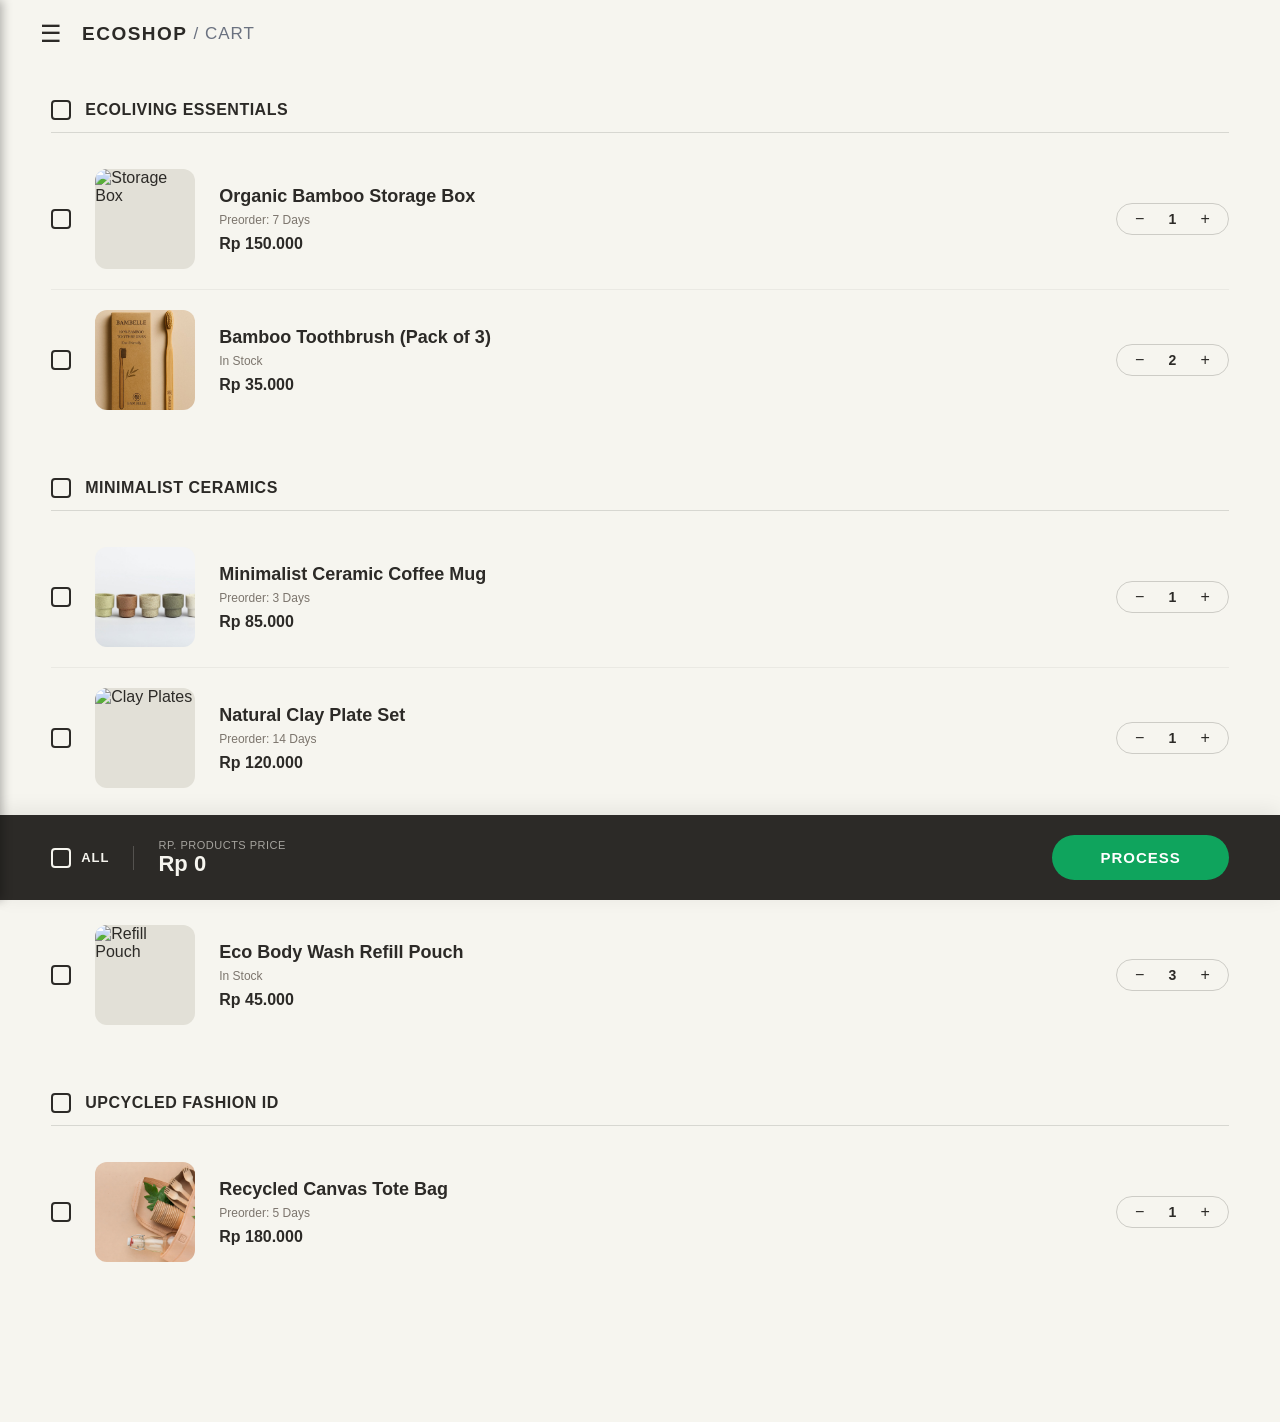
==== cart.html @ 2aa33ab2 "Gambar Cart" ====
<!DOCTYPE html>
<html lang="en">
<head>
    <meta charset="UTF-8">
    <meta name="viewport" content="width=device-width, initial-scale=1.0">
    <title>Shopping Cart - Ecoshop</title>
    
    <!-- Tambahan Font Awesome untuk Icon Sosmed -->
    <link rel="stylesheet" href="https://cdnjs.cloudflare.com/ajax/libs/font-awesome/6.4.0/css/all.min.css">
    
    <link rel="stylesheet" href="global.css">
    <link rel="stylesheet" href="footer.css">
    <link rel="stylesheet" href="cart.css">
</head>
<body>
    <script src="navbar-scroll.js" defer></script>

    <div class="overlay" id="sidebar-overlay"></div>

    <aside class="sidebar" id="sidebar">
        <div class="sidebar-header">
            <span class="hamburger-inside" id="close-sidebar"><i class="fa-solid fa-bars"></i></span>
            <h2>ECOSHOP</h2>
        </div>
        <div class="sidebar-content">
            <div class="sidebar-section">
                <h4 class="underlined-title">PAGE</h4>
                <ul>
                    <li><a href="index.html">HOME</a></li>
                    <li><a href="dashboard.html">PROFILE</a></li>
                    <li><a href="catalog.html">CATALOG</a></li>
                    <li><a href="dashboard.html">DASHBOARD</a></li>
                    <li><a href="cart.html" class="active-link">CART</a></li>
                    <li><a href="checkout.html">CHECKOUT</a></li>
                </ul>
            </div>
            <div class="sidebar-section">
                <h4 class="underlined-title">CONTACT US</h4>
                <ul class="menu-contact">
                    <li><a href="#"><i class="fa-brands fa-instagram"></i> @ECOSHOP.ID</a></li>
                    <li><a href="#"><i class="fa-brands fa-facebook-f"></i> ECOSHOP</a></li>
                    <li><a href="#"><i class="fa-brands fa-linkedin-in"></i> ECOSHOP</a></li>
                </ul>
            </div>
            <div class="sidebar-section">
                <h4 class="underlined-title">SUPPORT</h4>
                <ul class="menu-support">
                    <li><a href="#">CUSTOMER SUPPORT</a></li>
                    <li><a href="#">SHIPPING & RETURNS</a></li>
                    <li><a href="#">PRIVACY POLICY</a></li>
                </ul>
            </div>
            <div class="sidebar-section">
                <h4 class="underlined-title">COMMUNITY</h4>
                <div class="community-box">
                    <h5>ECO SHOPPER</h5>
                    <p>A community of nature enthusiast who loves eco-product</p>
                    <button class="join-btn">JOIN NOW &nbsp;&mdash;&nbsp; <span>It's Free</span></button>
                </div>
            </div>
        </div>
    </aside>

    <nav class="navbar custom-navbar">
        <div class="nav-left">
            <span class="hamburger" id="hamburger-btn">&#9776;</span>
            <div class="logo-text"><strong>ECOSHOP</strong> <span class="page-title">/ CART</span></div>
        </div>
    </nav>

    <main class="cart-main-container">

        <section class="cart-shop-group">
            <div class="shop-header">
                <input type="checkbox" class="custom-checkbox shop-checkbox">
                <label class="shop-name">EcoLiving Essentials</label>
            </div>
            <div class="shop-items-list">
                <div class="cart-item-row" data-price="150000">
                    <input type="checkbox" class="custom-checkbox item-checkbox">
                    <div class="product-image-wrapper">
                        <img src="https://images.unsplash.com/photo-1611080626919-7cf5a9dbab5b?auto=format&fit=crop&w=300&q=80" alt="Storage Box">
                    </div>
                    <div class="product-info-details">
                        <h3 class="product-title">Organic Bamboo Storage Box</h3>
                        <p class="preorder-badge">Preorder: 7 Days</p>
                        <p class="product-price">Rp 150.000</p>
                    </div>
                    <div class="quantity-controller">
                        <button class="qty-btn minus">&minus;</button>
                        <span class="qty-value">1</span>
                        <button class="qty-btn plus">&plus;</button>
                    </div>
                </div>
                <div class="cart-item-row" data-price="35000">
                    <input type="checkbox" class="custom-checkbox item-checkbox">
                    <div class="product-image-wrapper">
                        <img src="assets\AssetFolderHCI-Lec\image 3.jpg" alt="Bamboo Toothbrush">
                    </div>
                    <div class="product-info-details">
                        <h3 class="product-title">Bamboo Toothbrush (Pack of 3)</h3>
                        <p class="preorder-badge">In Stock</p>
                        <p class="product-price">Rp 35.000</p>
                    </div>
                    <div class="quantity-controller">
                        <button class="qty-btn minus">&minus;</button>
                        <span class="qty-value">2</span>
                        <button class="qty-btn plus">&plus;</button>
                    </div>
                </div>
            </div>
        </section>

        <section class="cart-shop-group">
            <div class="shop-header">
                <input type="checkbox" class="custom-checkbox shop-checkbox">
                <label class="shop-name">Minimalist Ceramics</label>
            </div>
            <div class="shop-items-list">
                <div class="cart-item-row" data-price="85000">
                    <input type="checkbox" class="custom-checkbox item-checkbox">
                    <div class="product-image-wrapper">
                        <img src="assets\AssetFolderHCI-Lec\Catalog1.jpeg" alt="Ceramic Mug">
                    </div>
                    <div class="product-info-details">
                        <h3 class="product-title">Minimalist Ceramic Coffee Mug</h3>
                        <p class="preorder-badge">Preorder: 3 Days</p>
                        <p class="product-price">Rp 85.000</p>
                    </div>
                    <div class="quantity-controller">
                        <button class="qty-btn minus">&minus;</button>
                        <span class="qty-value">1</span>
                        <button class="qty-btn plus">&plus;</button>
                    </div>
                </div>
                <div class="cart-item-row" data-price="120000">
                    <input type="checkbox" class="custom-checkbox item-checkbox">
                    <div class="product-image-wrapper">
                        <img src="https://images.unsplash.com/photo-1610701596007-11502861dcfa?auto=format&fit=crop&w=300&q=80" alt="Clay Plates">
                    </div>
                    <div class="product-info-details">
                        <h3 class="product-title">Natural Clay Plate Set</h3>
                        <p class="preorder-badge">Preorder: 14 Days</p>
                        <p class="product-price">Rp 120.000</p>
                    </div>
                    <div class="quantity-controller">
                        <button class="qty-btn minus">&minus;</button>
                        <span class="qty-value">1</span>
                        <button class="qty-btn plus">&plus;</button>
                    </div>
                </div>
            </div>
        </section>

        <section class="cart-shop-group">
            <div class="shop-header">
                <input type="checkbox" class="custom-checkbox shop-checkbox">
                <label class="shop-name">Green Beauty Pouch</label>
            </div>
            <div class="shop-items-list">
                <div class="cart-item-row" data-price="45000">
                    <input type="checkbox" class="custom-checkbox item-checkbox">
                    <div class="product-image-wrapper">
                        <img src="https://images.unsplash.com/photo-1602143407151-7111542de6e8?auto=format&fit=crop&w=300&q=80" alt="Refill Pouch">
                    </div>
                    <div class="product-info-details">
                        <h3 class="product-title">Eco Body Wash Refill Pouch</h3>
                        <p class="preorder-badge">In Stock</p>
                        <p class="product-price">Rp 45.000</p>
                    </div>
                    <div class="quantity-controller">
                        <button class="qty-btn minus">&minus;</button>
                        <span class="qty-value">3</span>
                        <button class="qty-btn plus">&plus;</button>
                    </div>
                </div>
            </div>
        </section>
        
        <section class="cart-shop-group">
            <div class="shop-header">
                <input type="checkbox" class="custom-checkbox shop-checkbox">
                <label class="shop-name">Upcycled Fashion ID</label>
            </div>
            <div class="shop-items-list">
                <div class="cart-item-row" data-price="180000">
                    <input type="checkbox" class="custom-checkbox item-checkbox">
                    <div class="product-image-wrapper">
                        <img src="assets\AssetFolderHCI-Lec\Sustainable Catering_ How to Reduce Waste and…_imgupscaler.ai_Beta_2K.jpg" alt="Tote Bag">
                    </div>
                    <div class="product-info-details">
                        <h3 class="product-title">Recycled Canvas Tote Bag</h3>
                        <p class="preorder-badge">Preorder: 5 Days</p>
                        <p class="product-price">Rp 180.000</p>
                    </div>
                    <div class="quantity-controller">
                        <button class="qty-btn minus">&minus;</button>
                        <span class="qty-value">1</span>
                        <button class="qty-btn plus">&plus;</button>
                    </div>
                </div>
            </div>
        </section>
    </main>

    <div class="checkout-sticky-bar">
        <div class="checkout-bar-content">
            <div class="select-all-wrapper">
                <input type="checkbox" id="select-all" class="custom-checkbox">
                <label for="select-all" style="cursor:pointer; user-select: none;">ALL</label>
            </div>
            <div class="price-summary-divider"></div>
            <div class="total-price-wrapper">
                <span class="total-label">RP. PRODUCTS PRICE</span>
                <span class="total-amount">Rp 0</span>
            </div>
            <button class="process-checkout-btn"><a href="checkout.html">PROCESS</a></button>
        </div>
    </div>

    <script>
        document.addEventListener("DOMContentLoaded", () => {
            const hamburgerBtn = document.getElementById("hamburger-btn");
            const sidebar = document.getElementById("sidebar");
            const closeSidebarBtn = document.getElementById("close-sidebar");
            const sidebarOverlay = document.getElementById("sidebar-overlay");

            function openSidebar() {
                sidebar.classList.add("active");
                sidebarOverlay.classList.add("active");
                document.body.style.overflow = "hidden";
            }

            function closeSidebar() {
                sidebar.classList.remove("active");
                sidebarOverlay.classList.remove("active");
                document.body.style.overflow = "auto";
            }

            hamburgerBtn.addEventListener("click", openSidebar);
            closeSidebarBtn.addEventListener("click", closeSidebar);
            sidebarOverlay.addEventListener("click", closeSidebar);
        });
    </script>
</body>
</html>
---- global.css ----
* {
    margin: 0;
    padding: 0;
    box-sizing: border-box;
}

body {
    font-family: 'Helvetica Neue', Arial, sans-serif;
    background-color: #f6f5ef; /* Light beige background */
    color: #2c2a27; /* Dark charcoal text */
    overflow-x: hidden;
}

a {
    text-decoration: none;
    color: inherit;
}

.navbar {
  display: flex;
  justify-content: space-between;
  align-items: center; 
  padding: 20px 40px; 
  box-sizing: border-box;
  position: fixed;
  top: 0;
  left: 0;
  width: 100%;
  z-index: 999;
  background-color: transparent; 
  backdrop-filter: none; 
  -webkit-backdrop-filter: none; 
  transition: background-color 0.3s ease, backdrop-filter 0.3s ease, box-shadow 0.3s ease;
}

.navbar.scrolled {
  background-color: rgba(255, 255, 255, 0.85); 
  backdrop-filter: blur(20px); 
  -webkit-backdrop-filter: blur(20px);
  box-shadow: 0 4px 10px rgba(0, 0, 0, 0.05); 
}

.nav-left {
    display: flex;
    align-items: center;
    gap: 15px;
}

.hamburger {
    font-size: 24px;
    cursor: pointer;
}

.logo {
    font-size: 18px;
    font-weight: 800;
    letter-spacing: 1px;
    font-size: 19px;
}

.logo span {
    font-weight: 400;
    color: #555;
    font-size: 15px;
}

.nav-right {
    display: flex;
    gap: 20px;
    font-size: 20px;
}

.nav-right .icon {
    cursor: pointer;
}

.footer {
    position: relative;
    background-color: #0c140d; /* Very dark green/black */
    color: #fff;
    padding: 60px 5% 20px;
    overflow: hidden;
}

.footer-bg-overlay {
    position: absolute;
    top: 0; left: 0; width: 100%; height: 100%;
    background-image: url('https://images.unsplash.com/photo-1518531933037-91b2f5f229cc?ixlib=rb-4.0.3&auto=format&fit=crop&w=1920&q=80');
    background-size: cover;
    background-position: center;
    opacity: 0.15;
    z-index: 1;
}

.footer-content {
    position: relative;
    z-index: 2;
    display: grid;
    grid-template-columns: 2fr 1fr 1fr 1.5fr;
    gap: 40px;
    margin-bottom: 60px;
    border-bottom: 1px solid rgba(255,255,255,0.2);
    padding-bottom: 40px;
}

.brand-col h3 {
    font-size: 20px;
    letter-spacing: 2px;
    margin-bottom: 20px;
    display: flex;
    align-items: center;
    gap: 10px;
}

.eco-icon {
    background: #fff;
    color: #0c140d;
    width: 40px; height: 40px;
    border-radius: 50%;
    display: inline-flex;
    justify-content: center;
    align-items: center;
    font-size: 20px;
}

.brand-col h4 {
    font-size: 24px;
    margin-bottom: 10px;
}

.brand-col p {
    font-size: 13px;
    line-height: 1.5;
    color: #aaa;
    margin-bottom: 20px;
}

.footer-social-small span {
    font-size: 18px;
    margin-right: 15px;
    cursor: pointer;
}

.links-col h5, .newsletter-col h5 {
    font-size: 12px;
    color: #888;
    margin-bottom: 20px;
    letter-spacing: 1px;
}

.links-col ul {
    list-style: none;
}

.links-col ul li {
    margin-bottom: 15px;
}

.links-col ul li a {
    font-size: 13px;
    color: #ddd;
    transition: color 0.3s;
}

.links-col ul li a:hover {
    color: #fff;
    text-decoration: underline;
}

.newsletter-col p {
    font-size: 13px;
    color: #aaa;
    margin-bottom: 15px;
}

.newsletter-form {
    display: flex;
    background-color: #fff;
    border-radius: 30px;
    padding: 5px;
}

.newsletter-form input {
    border: none;
    outline: none;
    padding: 10px 15px;
    border-radius: 30px;
    flex-grow: 1;
}

.newsletter-form button {
    background-color: #0c140d;
    color: #fff;
    border: none;
    padding: 10px 20px;
    border-radius: 30px;
    cursor: pointer;
    font-weight: bold;
}

.footer-bottom {
    position: relative;
    z-index: 2;
    display: flex;
    flex-direction: column;
    align-items: center;
    gap: 15px;
}

.social-icons {
    display: flex;
    gap: 20px;
    font-size: 24px;
}

.footer-bottom p {
    font-size: 12px;
    color: #777;
}

.sidebar-overlay { 
    position: fixed;
    top: 0;
    left: 0;
    width: 100%;
    height: 100%;
    background: rgba(0, 0, 0, 0.5);
    opacity: 0;
    visibility: hidden;
    transition: all 0.3s ease-in-out;
    z-index: 1000; 
}

.sidebar-overlay.active {
    opacity: 1;
    visibility: visible;
}

.sidebar {
    position: fixed;
    top: 0;
    left: 0;
    transform: translateX(-100%);
    width: 320px;
    height: 100vh;
    background-color: #38342e; 
    color: #fff;
    z-index: 1001;
    overflow-y: auto;
    transition: transform 0.3s ease-in-out;
    padding: 40px 0;
    box-shadow: 2px 0 10px rgba(0,0,0,0.3);
    scrollbar-width: thin;
    scrollbar-color: rgba(255, 255, 255, 0.2) transparent;
}

.sidebar.active {
    transform: translateX(0);
}

/* --- SIDEBAR HEADER --- */
.sidebar-header {
    display: flex;
    align-items: center;
    gap: 20px;
    padding: 0 40px;
    margin-bottom: 50px;
}

.sidebar-header .hamburger-inside {
    font-size: 20px;
    cursor: pointer;
    color: #fff;
    margin-top: 2px;
}

.sidebar-header h2 {
    font-size: 22px;
    letter-spacing: 2px;
    font-weight: 800;
    color: #fff;
}

/* --- SIDEBAR CONTENT & MENUS --- */
.sidebar-content {
    padding: 0 40px;
}

.sidebar-section {
    margin-bottom: 40px;
}

/* Garis Bawah (Underline) untuk Judul Kategori */
.underlined-title {
    color: #b5b5b5;
    font-size: 11px;
    font-weight: 600;
    letter-spacing: 1px;
    margin-bottom: 20px;
    text-decoration: underline;
    text-underline-offset: 6px;
    text-decoration-thickness: 1px;
    text-decoration-color: #7d7a75;
}

.sidebar-section ul {
    list-style: none;
    padding: 0;
}

.sidebar-section ul li {
    margin-bottom: 16px;
}

.sidebar-section ul li a {
    color: #ffffff;
    font-size: 14px;
    font-weight: 700;
    letter-spacing: 1px;
    transition: color 0.2s;
    text-transform: uppercase;
}

.sidebar-section ul li a:hover,
.sidebar-section ul li a.active-link {
    color: #b5b5b5;
}

/* Khusus Menu Contact Us */
.menu-contact li a {
    display: flex;
    align-items: center;
    gap: 16px;
}

.menu-contact li a i {
    font-size: 18px;
    width: 20px;
    text-align: center;
}

/* Khusus Menu Support (Teks Kecil) */
.menu-support li {
    margin-bottom: 12px;
}

.menu-support li a {
    font-size: 10px;
    font-weight: 700;
    letter-spacing: 0.5px;
}

/* Khusus Section Community */
.community-box h5 {
    color: #ffffff;
    font-size: 13px;
    font-weight: 700;
    margin-bottom: 4px;
    letter-spacing: 0.5px;
}

.community-box p {
    color: #b5b5b5;
    font-size: 10px;
    line-height: 1.5;
    margin-bottom: 16px;
}

/* Tombol JOIN NOW */
.join-btn {
    background-color: #ffffff;
    color: #38342e;
    border: none;
    padding: 8px 16px;
    border-radius: 20px;
    font-size: 10px;
    font-weight: 800;
    cursor: pointer;
    display: flex;
    align-items: center;
    transition: background-color 0.2s;
}

.join-btn span {
    font-weight: 500;
}

.join-btn:hover {
    background-color: #e2e0d7;
}

@media (max-width: 900px) {
    .footer-content {
        grid-template-columns: 1fr;
        text-align: center;
    }
    .brand-col h3 {
        justify-content: center;
    }
}
---- footer.css ----
@import url("https://fonts.googleapis.com/css2?family=Koulen&family=Work+Sans:wght@400;500;600;700&display=swap");

:root {
  --footer-bg:      #031204;
  --footer-text:    #fefeed;
  --footer-muted:   rgba(254, 254, 237, 0.55);
  --footer-divider: rgba(254, 254, 237, 0.12);
  --font-brand:     "Koulen", serif;
  --font-footer:    "Work Sans", sans-serif;
}

.main-footer {
  position: relative;
  background-color: var(--footer-bg);
  background-image: url('assets/AssetFolderHCI-Lec/Обои_imgupscaler.ai_Enhancer_2K.png');
  color: var(--footer-text);
  font-family: var(--font-footer);
  padding: 80px 60px 48px;
  margin-top: 0;
  display: flex;
  flex-direction: column;
  align-items: center;
  overflow: hidden;
  background-size: cover; 
  background-position: center;
}

.main-footer::after {
  content: "";
  position: absolute;
  inset: 0;
  background: linear-gradient(
    180deg,
    rgba(3, 18, 4, 0.75) 50%,
    rgba(3, 18, 4, 0.95) 100%
  );
  z-index: 1;
}

.main-footer > * {
  position: relative;
  z-index: 2;
}

.footer-top-header {
  text-align: center;
  margin-bottom: 80px;
}

.footer-badge {
  width: 64px;
  height: 64px;
  background-color: #ffffff;
  border-radius: 50%;
  display: flex;
  align-items: center;
  justify-content: center;
  margin: 0 auto 20px;
  box-shadow: 0 4px 20px rgba(0, 0, 0, 0.3);
}

.footer-badge svg {
  width: 34px;
  height: 34px;
}

.footer-tagline {
  font-family: var(--font-brand);
  font-size: 30px;
  letter-spacing: 5px;
  color: var(--footer-text);
  margin: 0;
}

.footer-columns {
  display: flex;
  width: 100%;
  max-width: 1140px;
  justify-content: space-between;
  flex-wrap: wrap;
  gap: 48px;
  margin-bottom: 64px;
}

.footer-brand {
  flex: 0 0 260px;
}

.footer-brand-name {
  font-family: var(--font-brand);
  font-size: 38px;
  letter-spacing: 5px;
  margin-bottom: 16px;
  color: var(--footer-text);
}

.footer-brand p {
  font-size: 13px;
  line-height: 1.7;
  color: var(--footer-muted);
  margin-bottom: 24px;
  max-width: 260px;
}

.brand-socials {
  display: flex;
  gap: 16px;
  align-items: center;
}

.brand-socials a {
  display: flex;
  align-items: center;
  justify-content: center;
  opacity: 0.65;
  transition: opacity 0.2s;
  text-decoration: none;
}

.brand-socials a:hover {
  opacity: 1;
}

.brand-socials svg {
  width: 20px;
  height: 20px;
  fill: var(--footer-text);
}

.main-footer .nav-column {
  flex: 1;
  min-width: 160px;
}

.main-footer .nav-column h3 {
  font-size: 11px;
  font-weight: 700;
  letter-spacing: 1.8px;
  text-transform: uppercase;
  color: var(--footer-muted);
  margin-bottom: 22px;
}

.main-footer .nav-column ul {
  list-style: none;
  padding: 0;
  margin: 0;
  display: flex;
  flex-direction: column;
  gap: 13px;
}

.main-footer .nav-column a {
  font-size: 14px;
  color: var(--footer-text);
  text-decoration: underline;
  text-underline-offset: 3px;
  opacity: 0.85;
  transition: opacity 0.2s;
}

.main-footer .nav-column a:hover {
  opacity: 1;
}

.footer-newsletter {
  flex: 0 0 300px;
}

.footer-newsletter h3 {
  font-size: 11px;
  font-weight: 700;
  letter-spacing: 1.8px;
  text-transform: uppercase;
  color: var(--footer-muted);
  margin-bottom: 22px;
}

.footer-newsletter p {
  font-size: 13px;
  color: var(--footer-muted);
  margin-bottom: 18px;
  line-height: 1.55;
}

/* Scoped to avoid conflict with global.css .newsletter-form */
.main-footer .newsletter-form {
  display: flex;
  background-color: #ffffff;
  border-radius: 999px;
  padding: 4px 4px 4px 20px;
  width: 100%;
  max-width: 340px;
  gap: 6px;
}

.main-footer .newsletter-form input {
  flex: 1;
  background: none;
  border: none;
  color: #1a1512;
  font-size: 13px;
  font-weight: 600;
  font-family: var(--font-footer);
  outline: none;
  min-width: 0;
}

.main-footer .newsletter-form input::placeholder {
  color: rgba(26, 21, 18, 0.4);
}

.main-footer .newsletter-form button {
  background-color: #1a1512;
  color: #ffffff;
  border: none;
  border-radius: 999px;
  padding: 0 22px;
  font-size: 12px;
  font-weight: 700;
  font-family: var(--font-footer);
  letter-spacing: 0.5px;
  cursor: pointer;
  height: 38px;
  white-space: nowrap;
  transition: background-color 0.2s;
}

.main-footer .newsletter-form button:hover {
  background-color: #2c221a;
}

.footer-divider {
  width: 100%;
  max-width: 1140px;
  border: none;
  height: 1px;
  background-color: var(--footer-divider);
  margin: 0 0 40px;
}

.footer-bottom-bar {
  display: flex;
  width: 100%;
  max-width: 1140px;
  justify-content: space-between;
  align-items: center;
  flex-wrap: wrap;
  gap: 16px;
}

.bottom-socials {
  display: flex;
  gap: 22px;
  align-items: center;
}

.bottom-socials a {
  opacity: 0.55;
  display: flex;
  align-items: center;
  transition: opacity 0.2s;
  text-decoration: none;
}

.bottom-socials a:hover {
  opacity: 1;
}

.bottom-socials svg {
  width: 22px;
  height: 22px;
  fill: var(--footer-text);
}

.copyright-text {
  font-size: 12px;
  color: var(--footer-muted);
  letter-spacing: 0.2px;
}

/* ── Responsive ─────────────────────────────────────────── */
@media (max-width: 1024px) {
  .footer-columns {
    gap: 36px;
  }

  .footer-bottom-bar {
    flex-direction: column-reverse;
    text-align: center;
  }

  .footer-newsletter,
  .footer-brand {
    flex: 1 1 100%;
  }
}

@media (max-width: 640px) {
  .main-footer {
    padding: 56px 24px 32px;
  }

  .footer-tagline {
    font-size: 22px;
    letter-spacing: 3px;
  }
}
---- cart.css ----
.nav-left {
    display: flex;
    align-items: center;
    gap: 20px; 
}

.logo-text {
    display: flex;
    align-items: center;
    gap: 6px; 
    font-family: 'Helvetica Neue', Helvetica, Arial, sans-serif; 
}

.logo-text strong {
    font-size: 19px;   
    font-weight: 800;     
    color: #2c2a27;       
    letter-spacing: 1.5px; 
}

.logo-text .page-title {
    font-size: 17px;      
    font-weight: 400;     
    color: #6b7280;      
    letter-spacing: 1px;
}

.cart-main-container {
    max-width: 1200px; 
    width: 92%; 
    margin: 100px auto 140px; 
    padding: 0; 
}

.cart-page-title {
    font-size: 28px;
    font-weight: 700;
    letter-spacing: -0.5px;
    margin-bottom: 40px;
    color: #2c2a27;
}

.cart-shop-group {
    margin-bottom: 48px;
}

.shop-header {
    display: flex;
    align-items: center;
    gap: 14px;
    padding-bottom: 12px;
    border-bottom: 1px solid rgba(44, 42, 39, 0.15); 
    margin-bottom: 16px;
}

.shop-name {
    font-size: 16px;
    font-weight: 700;
    letter-spacing: 0.5px;
    text-transform: uppercase;
    color: #2c2a27;
    cursor: pointer;
}

.shop-items-list {
    display: flex;
    flex-direction: column;
}

.cart-item-row {
    display: flex;
    align-items: center;
    padding: 20px 0;
    border-bottom: 1px solid rgba(44, 42, 39, 0.06); 
    gap: 20px;
    transition: background-color 0.2s ease;
}

.cart-item-row:last-child {
    border-bottom: none; 
}

.custom-checkbox {
    appearance: none;
    -webkit-appearance: none;
    width: 20px;
    height: 20px;
    border: 2px solid #2c2a27;
    border-radius: 4px;
    outline: none;
    cursor: pointer;
    display: grid;
    place-content: center;
    transition: all 0.2s ease;
}

.custom-checkbox::before {
    content: "";
    width: 10px;
    height: 10px;
    transform: scale(0);
    transition: 120ms transform ease-in-out;
    background-color: #f6f5ef;
    clip-path: polygon(14% 44%, 0 65%, 50% 100%, 100% 16%, 80% 0%, 43% 62%);
}

.custom-checkbox:checked {
    background-color: #2c2a27;
}

.custom-checkbox:checked::before {
    transform: scale(1);
}

.product-image-wrapper {
    width: 90px;
    height: 90px;
    border-radius: 12px; 
    overflow: hidden;
    background-color: #e2e0d7;
    flex-shrink: 0;
}

.product-image-wrapper img {
    width: 100%;
    height: 100%;
    object-fit: cover;
}

.product-info-details {
    flex-grow: 1;
    display: flex;
    flex-direction: column;
    gap: 4px;
}

.product-title {
    font-size: 16px;
    font-weight: 600;
    color: #2c2a27;
    line-height: 1.3;
}

.preorder-badge {
    font-size: 12px;
    color: #7c756d;
}

.product-price {
    font-size: 15px;
    font-weight: 700;
    margin-top: 4px;
    color: #2c2a27;
}

.quantity-controller {
    display: flex;
    align-items: center;
    border: 1px solid rgba(44, 42, 39, 0.2);
    border-radius: 20px;
    padding: 4px 12px;
    gap: 14px;
    background-color: transparent;
}

.qty-btn {
    background: none;
    border: none;
    font-size: 16px;
    cursor: pointer;
    color: #2c2a27;
    padding: 2px 6px;
    display: flex;
    align-items: center;
    justify-content: center;
}

.qty-value {
    font-size: 14px;
    font-weight: 600;
    min-width: 16px;
    text-align: center;
}

.checkout-sticky-bar {
    position: fixed;
    bottom: 0;
    left: 0;
    width: 100%;
    background-color: #2c2a27; 
    color: #f6f5ef;
    z-index: 90;
    box-shadow: 0 -4px 20px rgba(0,0,0,0.08);
}

.checkout-bar-content {
    max-width: 1200px; 
    width: 92%;
    margin: 0 auto;
    padding: 16px 0;
    display: flex;
    align-items: center;
}

.select-all-wrapper {
    display: flex;
    align-items: center;
    gap: 10px;
    font-size: 13px;
    font-weight: 700;
    letter-spacing: 1px;
}

.checkout-sticky-bar .custom-checkbox {
    border-color: #f6f5ef;
}
.checkout-sticky-bar .custom-checkbox:checked {
    background-color: #f6f5ef;
}
.checkout-sticky-bar .custom-checkbox:checked::before {
    background-color: #2c2a27;
}

.price-summary-divider {
    width: 1px;
    height: 24px;
    background-color: rgba(246, 245, 239, 0.2);
    margin: 0 24px;
}

.total-price-wrapper {
    display: flex;
    flex-direction: column;
    flex-grow: 1;
}

.total-label {
    font-size: 11px;
    color: rgba(246, 245, 239, 0.6);
    text-transform: uppercase;
    letter-spacing: 0.5px;
}

.total-amount {
    font-size: 18px;
    font-weight: 700;
}

.process-checkout-btn {
    background-color: #0fa45d; 
    color: #ffffff;
    border: none;
    padding: 12px 36px;
    font-size: 14px;
    font-weight: 700;
    letter-spacing: 1px;
    border-radius: 25px;
    cursor: pointer;
    transition: transform 0.2s ease, background-color 0.2s ease;
}

.process-checkout-btn:hover {
    background-color: #0d8f51;
    transform: translateY(-1px);
}

@media (min-width: 540px) {
    .cart-item-row {
        gap: 24px; 
    }
    
    .product-image-wrapper {
        width: 100px;
        height: 100px;
    }

    .product-title {
        font-size: 18px; 
    }

    .product-price {
        font-size: 16px;
    }

    .checkout-bar-content {
        padding: 20px 0; 
    }

    .total-amount {
        font-size: 22px; 
    }

    .process-checkout-btn {
        padding: 14px 48px;
        font-size: 15px;
    }
}

@media (max-width: 539px) {
    .cart-item-row {
        flex-wrap: wrap; 
        gap: 14px;
    }
    
    .quantity-controller {
        margin-left: auto; 
    }
    
    .checkout-bar-content {
        padding: 12px 0;
    }
    
    .price-summary-divider {
        margin: 0 12px;
    }
    
    .total-amount {
        font-size: 15px;
    }
    
    .process-checkout-btn {
        padding: 10px 20px;
        font-size: 12px;
    }
}
/* ==========================================================================
   NAVBAR COLORS — cart page starts over light background
   ========================================================================== */

/* Default: dark text/icons (always readable on light bg) */
.navbar .hamburger {
    color: #2c2a27;
    transition: color 0.35s ease;
}
.navbar .logo-text strong {
    transition: color 0.35s ease;
}
.navbar .nav-right .icon {
    color: #2c2a27;
    transition: color 0.35s ease;
}

/* Scrolled: same dark text, white background added by global.css */
.navbar.scrolled .hamburger {
    color: #2c2a27;
}
.navbar.scrolled .nav-right .icon {
    color: #2c2a27;
}
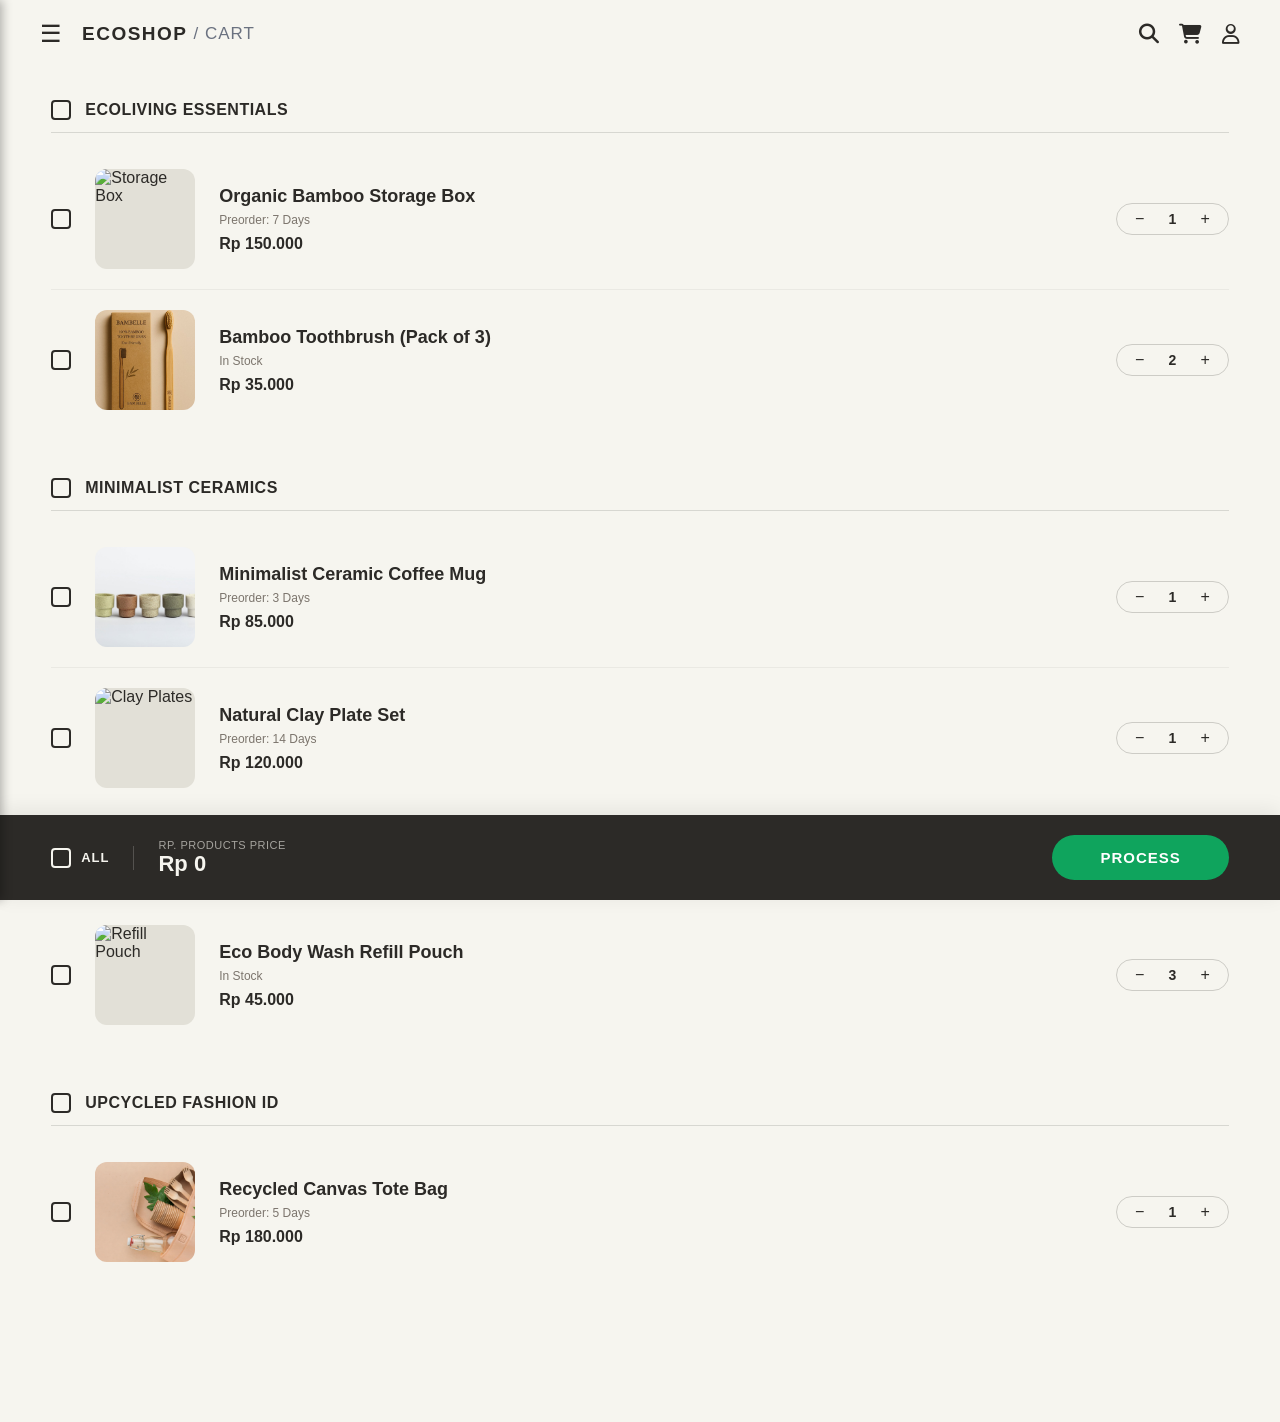
==== commit 75edc3bb: "Merge branch 'main' of https://github.com/Ufaii01/eco_shop" ====
--- a/cart.html
+++ b/cart.html
@@ -4,8 +4,6 @@
     <meta charset="UTF-8">
     <meta name="viewport" content="width=device-width, initial-scale=1.0">
     <title>Shopping Cart - Ecoshop</title>
-    
-    <!-- Tambahan Font Awesome untuk Icon Sosmed -->
     <link rel="stylesheet" href="https://cdnjs.cloudflare.com/ajax/libs/font-awesome/6.4.0/css/all.min.css">
     
     <link rel="stylesheet" href="global.css">
@@ -27,8 +25,7 @@
                 <h4 class="underlined-title">PAGE</h4>
                 <ul>
                     <li><a href="index.html">HOME</a></li>
-                    <li><a href="dashboard.html">PROFILE</a></li>
-                    <li><a href="catalog.html">CATALOG</a></li>
+                    <li><a href="catalog.html" >CATALOG</a></li>
                     <li><a href="dashboard.html">DASHBOARD</a></li>
                     <li><a href="cart.html" class="active-link">CART</a></li>
                     <li><a href="checkout.html">CHECKOUT</a></li>
@@ -66,10 +63,14 @@
             <span class="hamburger" id="hamburger-btn">&#9776;</span>
             <div class="logo-text"><strong>ECOSHOP</strong> <span class="page-title">/ CART</span></div>
         </div>
+        <div class="nav-right">
+            <a href="#"><i class="fa-solid fa-magnifying-glass"></i></a>
+            <a href="cart.html"><i class="fa-solid fa-cart-shopping"></i></a>
+            <a href="dashboard.h"><i class="fa-regular fa-user"></i></a>
+        </div>
     </nav>
 
     <main class="cart-main-container">
-
         <section class="cart-shop-group">
             <div class="shop-header">
                 <input type="checkbox" class="custom-checkbox shop-checkbox">
@@ -220,6 +221,7 @@
 
     <script>
         document.addEventListener("DOMContentLoaded", () => {
+            // --- LOGIKA SIDEBAR ---
             const hamburgerBtn = document.getElementById("hamburger-btn");
             const sidebar = document.getElementById("sidebar");
             const closeSidebarBtn = document.getElementById("close-sidebar");
@@ -240,6 +242,17 @@
             hamburgerBtn.addEventListener("click", openSidebar);
             closeSidebarBtn.addEventListener("click", closeSidebar);
             sidebarOverlay.addEventListener("click", closeSidebar);
+
+            // --- LOGIKA NAVBAR SCROLL ---
+            const navbar = document.querySelector('.navbar');
+            
+            window.addEventListener('scroll', () => {
+                if (window.scrollY > 50) {
+                    navbar.classList.add('scrolled');
+                } else {
+                    navbar.classList.remove('scrolled');
+                }
+            });
         });
     </script>
 </body>
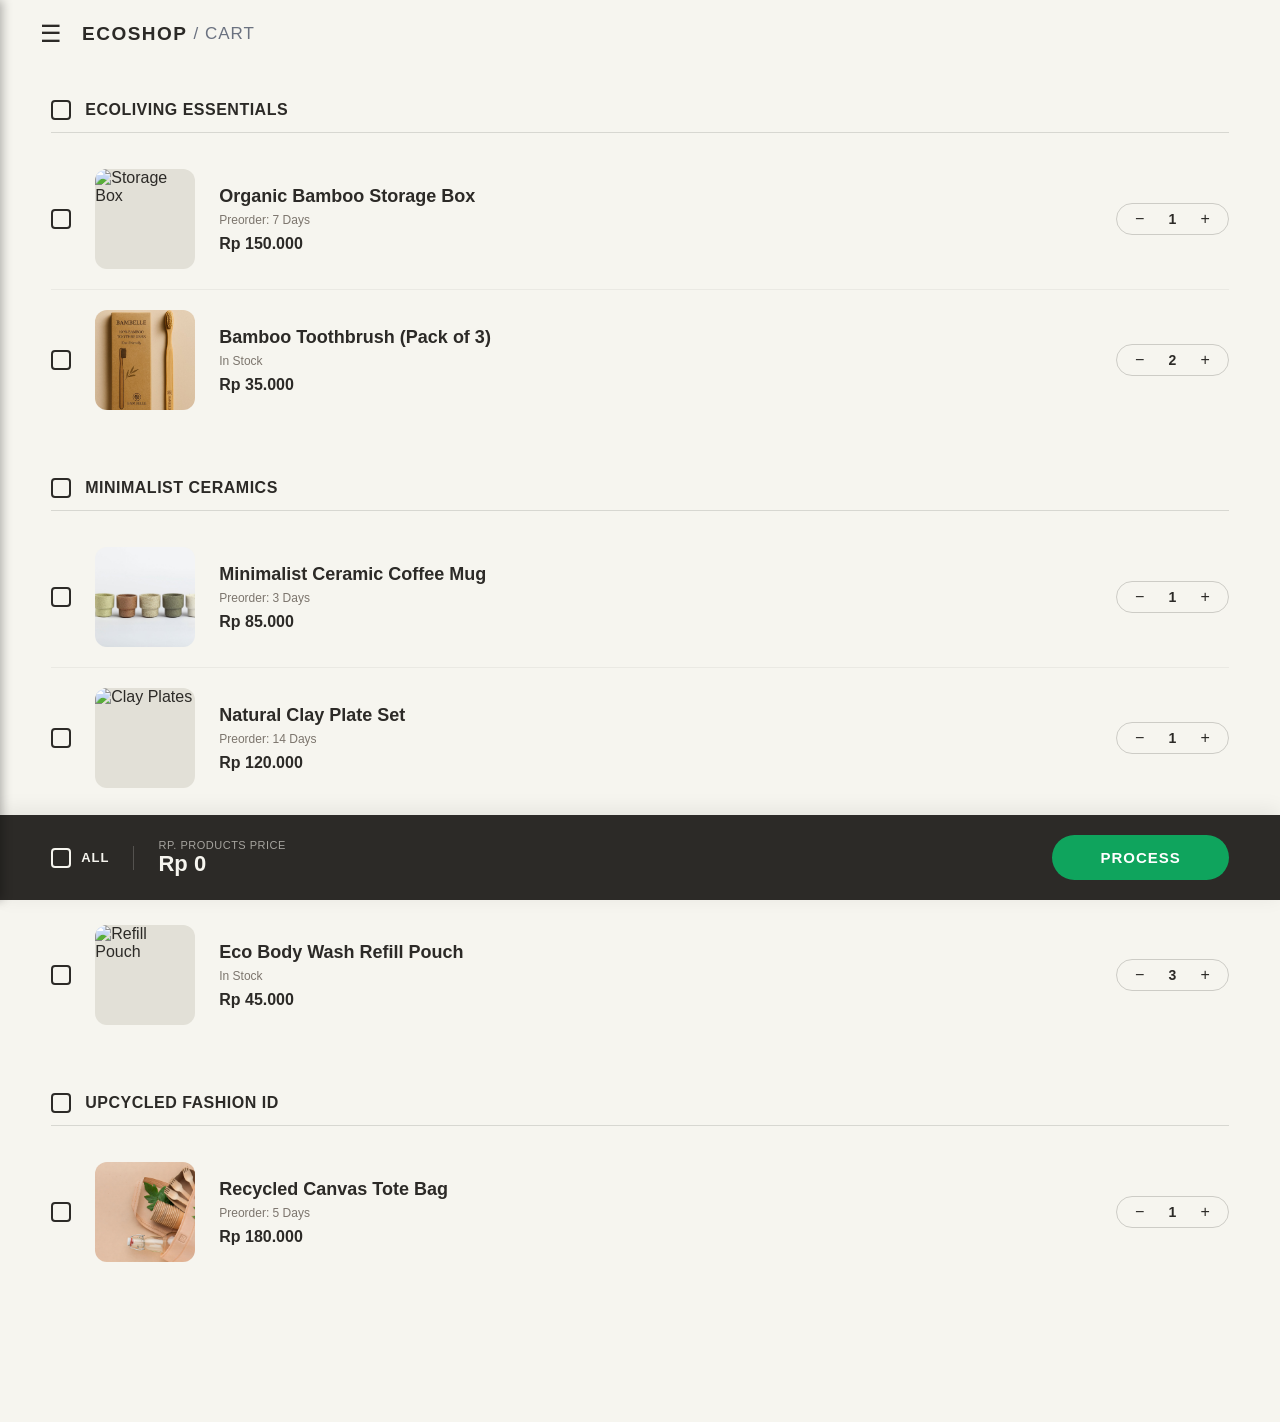
==== commit 6ca0582d: "fix catalog detail padding" ====
--- a/cart.html
+++ b/cart.html
@@ -4,6 +4,8 @@
     <meta charset="UTF-8">
     <meta name="viewport" content="width=device-width, initial-scale=1.0">
     <title>Shopping Cart - Ecoshop</title>
+    
+    <!-- Tambahan Font Awesome untuk Icon Sosmed -->
     <link rel="stylesheet" href="https://cdnjs.cloudflare.com/ajax/libs/font-awesome/6.4.0/css/all.min.css">
     
     <link rel="stylesheet" href="global.css">
@@ -25,7 +27,8 @@
                 <h4 class="underlined-title">PAGE</h4>
                 <ul>
                     <li><a href="index.html">HOME</a></li>
-                    <li><a href="catalog.html" >CATALOG</a></li>
+                    <li><a href="dashboard.html">PROFILE</a></li>
+                    <li><a href="catalog.html">CATALOG</a></li>
                     <li><a href="dashboard.html">DASHBOARD</a></li>
                     <li><a href="cart.html" class="active-link">CART</a></li>
                     <li><a href="checkout.html">CHECKOUT</a></li>
@@ -63,14 +66,10 @@
             <span class="hamburger" id="hamburger-btn">&#9776;</span>
             <div class="logo-text"><strong>ECOSHOP</strong> <span class="page-title">/ CART</span></div>
         </div>
-        <div class="nav-right">
-            <a href="#"><i class="fa-solid fa-magnifying-glass"></i></a>
-            <a href="cart.html"><i class="fa-solid fa-cart-shopping"></i></a>
-            <a href="dashboard.h"><i class="fa-regular fa-user"></i></a>
-        </div>
     </nav>
 
     <main class="cart-main-container">
+
         <section class="cart-shop-group">
             <div class="shop-header">
                 <input type="checkbox" class="custom-checkbox shop-checkbox">
@@ -221,7 +220,6 @@
 
     <script>
         document.addEventListener("DOMContentLoaded", () => {
-            // --- LOGIKA SIDEBAR ---
             const hamburgerBtn = document.getElementById("hamburger-btn");
             const sidebar = document.getElementById("sidebar");
             const closeSidebarBtn = document.getElementById("close-sidebar");
@@ -242,17 +240,6 @@
             hamburgerBtn.addEventListener("click", openSidebar);
             closeSidebarBtn.addEventListener("click", closeSidebar);
             sidebarOverlay.addEventListener("click", closeSidebar);
-
-            // --- LOGIKA NAVBAR SCROLL ---
-            const navbar = document.querySelector('.navbar');
-            
-            window.addEventListener('scroll', () => {
-                if (window.scrollY > 50) {
-                    navbar.classList.add('scrolled');
-                } else {
-                    navbar.classList.remove('scrolled');
-                }
-            });
         });
     </script>
 </body>
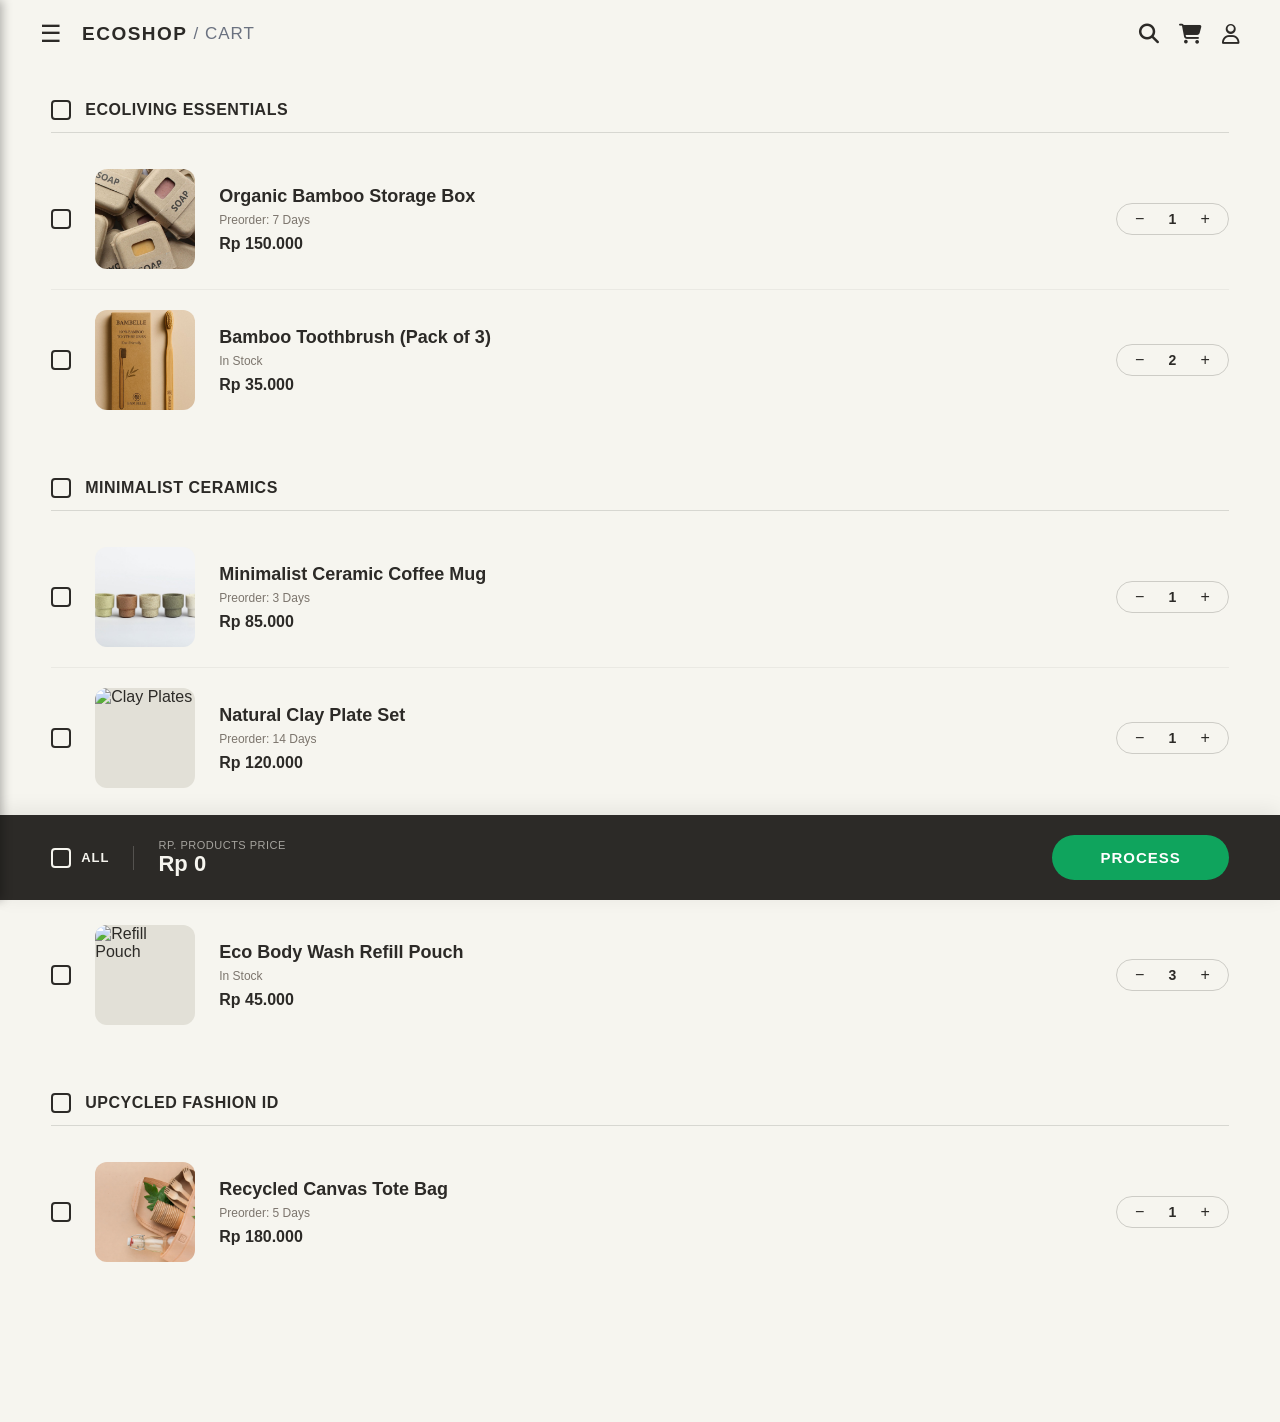
==== commit 3a397342: "fix things" ====
--- a/cart.html
+++ b/cart.html
@@ -4,8 +4,6 @@
     <meta charset="UTF-8">
     <meta name="viewport" content="width=device-width, initial-scale=1.0">
     <title>Shopping Cart - Ecoshop</title>
-    
-    <!-- Tambahan Font Awesome untuk Icon Sosmed -->
     <link rel="stylesheet" href="https://cdnjs.cloudflare.com/ajax/libs/font-awesome/6.4.0/css/all.min.css">
     
     <link rel="stylesheet" href="global.css">
@@ -27,8 +25,7 @@
                 <h4 class="underlined-title">PAGE</h4>
                 <ul>
                     <li><a href="index.html">HOME</a></li>
-                    <li><a href="dashboard.html">PROFILE</a></li>
-                    <li><a href="catalog.html">CATALOG</a></li>
+                    <li><a href="catalog.html" >CATALOG</a></li>
                     <li><a href="dashboard.html">DASHBOARD</a></li>
                     <li><a href="cart.html" class="active-link">CART</a></li>
                     <li><a href="checkout.html">CHECKOUT</a></li>
@@ -66,10 +63,14 @@
             <span class="hamburger" id="hamburger-btn">&#9776;</span>
             <div class="logo-text"><strong>ECOSHOP</strong> <span class="page-title">/ CART</span></div>
         </div>
+        <div class="nav-right">
+            <a href="#"><i class="fa-solid fa-magnifying-glass"></i></a>
+            <a href="cart.html"><i class="fa-solid fa-cart-shopping"></i></a>
+            <a href="dashboard.h"><i class="fa-regular fa-user"></i></a>
+        </div>
     </nav>
 
     <main class="cart-main-container">
-
         <section class="cart-shop-group">
             <div class="shop-header">
                 <input type="checkbox" class="custom-checkbox shop-checkbox">
@@ -79,7 +80,7 @@
                 <div class="cart-item-row" data-price="150000">
                     <input type="checkbox" class="custom-checkbox item-checkbox">
                     <div class="product-image-wrapper">
-                        <img src="https://images.unsplash.com/photo-1611080626919-7cf5a9dbab5b?auto=format&fit=crop&w=300&q=80" alt="Storage Box">
+                        <img src="assets/AssetFolderHCI-Lec/image 2.jpg" alt="Storage Box">
                     </div>
                     <div class="product-info-details">
                         <h3 class="product-title">Organic Bamboo Storage Box</h3>
@@ -214,12 +215,13 @@
                 <span class="total-label">RP. PRODUCTS PRICE</span>
                 <span class="total-amount">Rp 0</span>
             </div>
-            <button class="process-checkout-btn"><a href="checkout.html">PROCESS</a></button>
+            <a class="process-checkout-btn" href="checkout.html">PROCESS</a>
         </div>
     </div>
 
     <script>
         document.addEventListener("DOMContentLoaded", () => {
+            // --- LOGIKA SIDEBAR ---
             const hamburgerBtn = document.getElementById("hamburger-btn");
             const sidebar = document.getElementById("sidebar");
             const closeSidebarBtn = document.getElementById("close-sidebar");
@@ -240,6 +242,17 @@
             hamburgerBtn.addEventListener("click", openSidebar);
             closeSidebarBtn.addEventListener("click", closeSidebar);
             sidebarOverlay.addEventListener("click", closeSidebar);
+
+            // --- LOGIKA NAVBAR SCROLL ---
+            const navbar = document.querySelector('.navbar');
+            
+            window.addEventListener('scroll', () => {
+                if (window.scrollY > 50) {
+                    navbar.classList.add('scrolled');
+                } else {
+                    navbar.classList.remove('scrolled');
+                }
+            });
         });
     </script>
 </body>
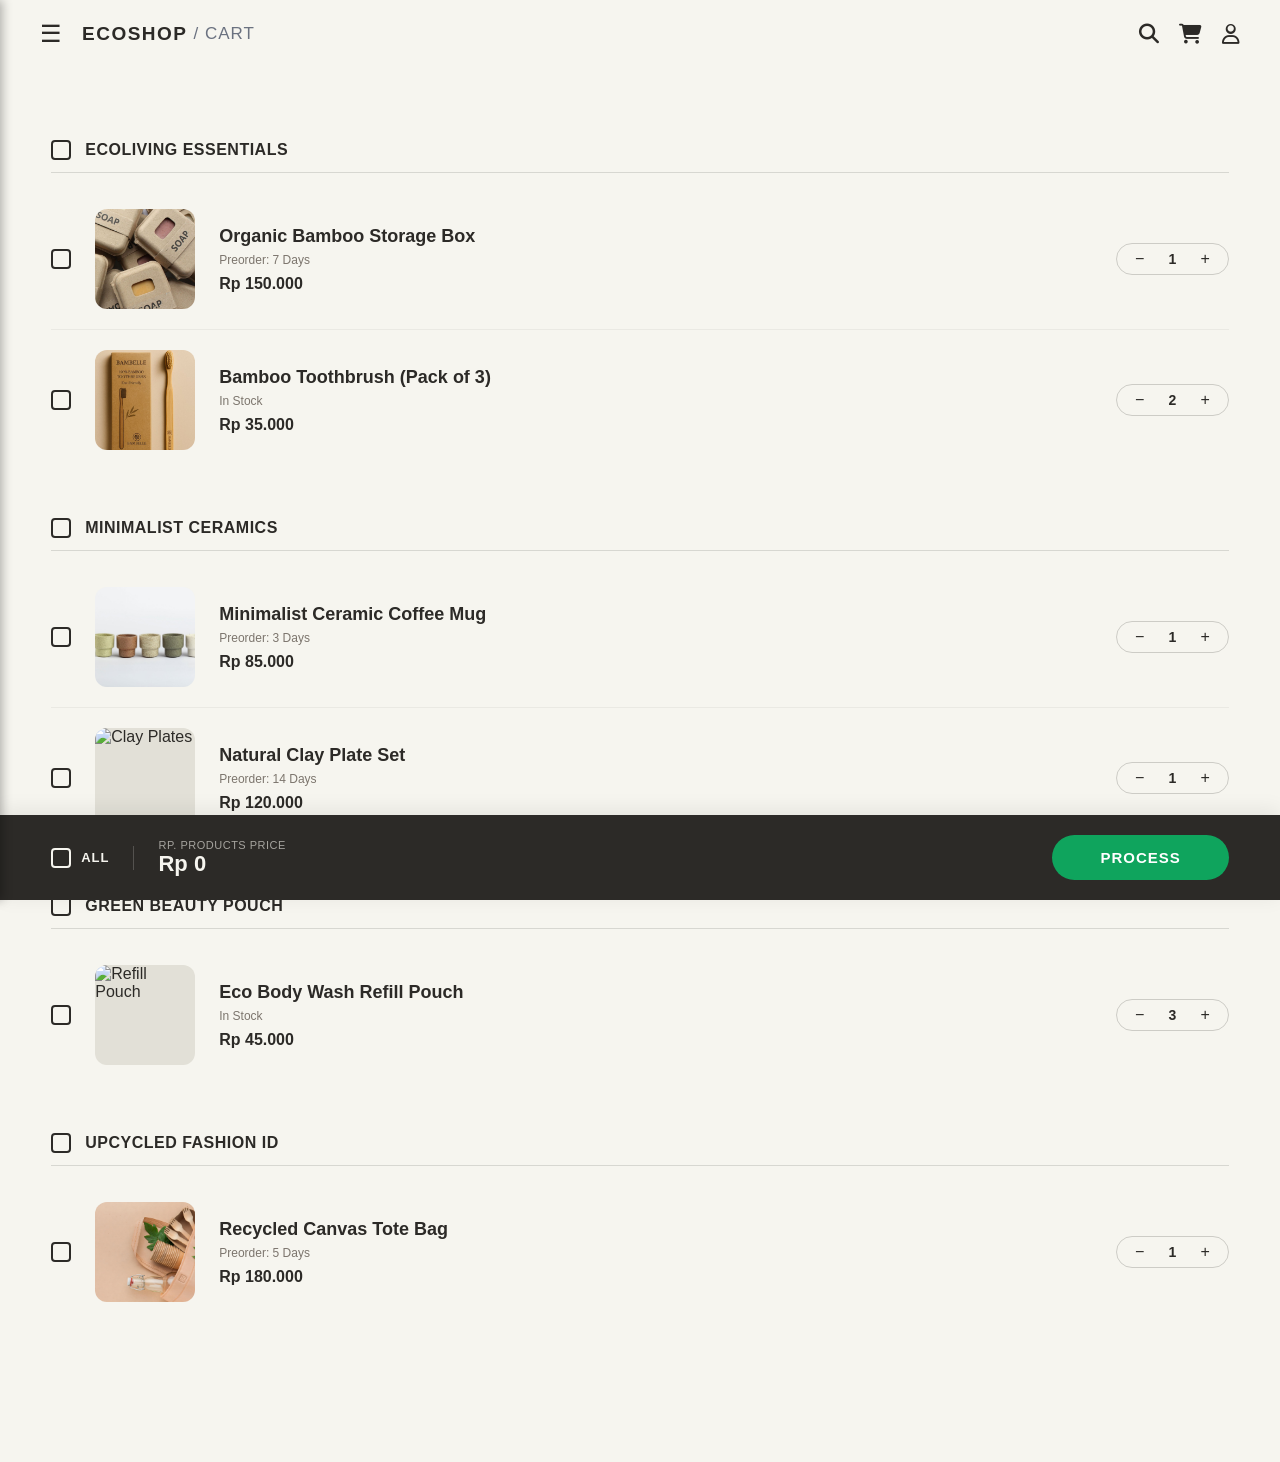
==== commit ff40d0c2: "make responsive" ====
--- a/cart.html
+++ b/cart.html
@@ -221,11 +221,14 @@
 
     <script>
         document.addEventListener("DOMContentLoaded", () => {
-            // --- LOGIKA SIDEBAR ---
+            // ==========================================
+            // 1. LOGIKA SIDEBAR & NAVBAR SCROLL
+            // ==========================================
             const hamburgerBtn = document.getElementById("hamburger-btn");
             const sidebar = document.getElementById("sidebar");
             const closeSidebarBtn = document.getElementById("close-sidebar");
             const sidebarOverlay = document.getElementById("sidebar-overlay");
+            const navbar = document.querySelector('.navbar');
 
             function openSidebar() {
                 sidebar.classList.add("active");
@@ -242,9 +245,6 @@
             hamburgerBtn.addEventListener("click", openSidebar);
             closeSidebarBtn.addEventListener("click", closeSidebar);
             sidebarOverlay.addEventListener("click", closeSidebar);
-
-            // --- LOGIKA NAVBAR SCROLL ---
-            const navbar = document.querySelector('.navbar');
             
             window.addEventListener('scroll', () => {
                 if (window.scrollY > 50) {
@@ -253,6 +253,134 @@
                     navbar.classList.remove('scrolled');
                 }
             });
+
+            // ==========================================
+            // 2. LOGIKA KERANJANG & PERHITUNGAN
+            // ==========================================
+            const selectAllCheckbox = document.getElementById("select-all");
+            const shopCheckboxes = document.querySelectorAll(".shop-checkbox");
+            const itemCheckboxes = document.querySelectorAll(".item-checkbox");
+            const qtyButtons = document.querySelectorAll(".qty-btn");
+            const totalAmountDisplay = document.querySelector(".total-amount");
+            const processBtn = document.querySelector(".process-checkout-btn");
+
+            // Helper untuk format rupiah
+            function formatRupiah(number) {
+                return "Rp " + number.toLocaleString("id-ID");
+            }
+
+            // Fungsi Hitung Total Belanja
+            function calculateCartTotal() {
+                let total = 0;
+                const rows = document.querySelectorAll(".cart-item-row");
+                
+                rows.forEach(row => {
+                    const checkbox = row.querySelector(".item-checkbox");
+                    if (checkbox.checked) {
+                        const price = parseInt(row.getAttribute("data-price")) || 0;
+                        const qty = parseInt(row.querySelector(".qty-value").textContent) || 1;
+                        total += price * qty;
+                    }
+                });
+                
+                totalAmountDisplay.textContent = formatRupiah(total);
+            }
+
+            // Event Listener Tombol Quantity Plus & Minus
+            qtyButtons.forEach(btn => {
+                btn.addEventListener("click", (e) => {
+                    const qtyValueSpan = btn.parentElement.querySelector(".qty-value");
+                    let currentQty = parseInt(qtyValueSpan.textContent);
+
+                    if (btn.classList.contains("plus")) {
+                        currentQty++;
+                    } else if (btn.classList.contains("minus") && currentQty > 1) {
+                        currentQty--;
+                    }
+
+                    qtyValueSpan.textContent = currentQty;
+                    calculateCartTotal();
+                });
+            });
+
+            // Checkbox: Select All
+            selectAllCheckbox.addEventListener("change", () => {
+                const isChecked = selectAllCheckbox.checked;
+                shopCheckboxes.forEach(cb => cb.checked = isChecked);
+                itemCheckboxes.forEach(cb => cb.checked = isChecked);
+                calculateCartTotal();
+            });
+
+            // Checkbox: Shop Level (Pilih semua item di toko tertentu)
+            shopCheckboxes.forEach(shopCb => {
+                shopCb.addEventListener("change", () => {
+                    const isChecked = shopCb.checked;
+                    const shopGroup = shopCb.closest(".cart-shop-group");
+                    const itemsInShop = shopGroup.querySelectorAll(".item-checkbox");
+                    
+                    itemsInShop.forEach(itemCb => itemCb.checked = isChecked);
+                    
+                    // Update status select all
+                    checkSelectAllStatus();
+                    calculateCartTotal();
+                });
+            });
+
+            // Checkbox: Item Level
+            itemCheckboxes.forEach(itemCb => {
+                itemCb.addEventListener("change", () => {
+                    const shopGroup = itemCb.closest(".cart-shop-group");
+                    const shopCb = shopGroup.querySelector(".shop-checkbox");
+                    const itemsInShop = shopGroup.querySelectorAll(".item-checkbox");
+                    
+                    // Jika semua produk di toko ini dicentang
+                    const allItemsInShopChecked = Array.from(itemsInShop).every(cb => cb.checked);
+                    shopCb.checked = allItemsInShopChecked;
+
+                    checkSelectAllStatus();
+                    calculateCartTotal();
+                });
+            });
+
+            function checkSelectAllStatus() {
+                const allItemsChecked = Array.from(itemCheckboxes).every(cb => cb.checked);
+                selectAllCheckbox.checked = allItemsChecked;
+            }
+
+            // ==========================================
+            // 3. LOGIKA KIRIM DATA KE CHECKOUT via LOCALSTORAGE
+            // ==========================================
+            processBtn.addEventListener("click", (e) => {
+                e.preventDefault(); // Mencegah pindah halaman langsung
+                
+                const selectedItems = [];
+                const rows = document.querySelectorAll(".cart-item-row");
+
+                rows.forEach(row => {
+                    const checkbox = row.querySelector(".item-checkbox");
+                    if (checkbox.checked) {
+                        const shopName = row.closest(".cart-shop-group").querySelector(".shop-name").textContent;
+                        const title = row.querySelector(".product-title").textContent;
+                        const price = parseInt(row.getAttribute("data-price"));
+                        const qty = parseInt(row.querySelector(".qty-value").textContent);
+                        const imageSrc = row.querySelector("img").getAttribute("src");
+                        const preorder = row.querySelector(".preorder-badge").textContent;
+
+                        selectedItems.push({ shopName, title, price, qty, imageSrc, preorder });
+                    }
+                });
+
+                if (selectedItems.length === 0) {
+                    alert("Silakan pilih minimal 1 produk untuk diproses ke Checkout!");
+                    return;
+                }
+
+                // Simpan data array barang ke localStorage
+                localStorage.setItem("selectedCartItems", JSON.stringify(selectedItems));
+                
+                // Pindah ke halaman checkout
+                window.location.href = "checkout.html";
+            });
         });
     </script>
 </body>
--- a/global.css
+++ b/global.css
@@ -6,8 +6,8 @@
 
 body {
     font-family: 'Helvetica Neue', Arial, sans-serif;
-    background-color: #f6f5ef; /* Light beige background */
-    color: #2c2a27; /* Dark charcoal text */
+    background-color: #f6f5ef;
+    color: #2c2a27;
     overflow-x: hidden;
 }
 
@@ -16,69 +16,70 @@
     color: inherit;
 }
 
+/* ==================== NAVBAR ==================== */
 .navbar {
-  display: flex;
-  justify-content: space-between;
-  align-items: center; 
-  padding: 20px 40px; 
-  box-sizing: border-box;
-  position: fixed;
-  top: 0;
-  left: 0;
-  width: 100%;
-  z-index: 999;
-  background-color: transparent; 
-  backdrop-filter: none; 
-  -webkit-backdrop-filter: none; 
-  transition: background-color 0.3s ease, backdrop-filter 0.3s ease, box-shadow 0.3s ease;
+    display: flex;
+    justify-content: space-between;
+    align-items: center; 
+    padding: 20px clamp(16px, 5vw, 40px); 
+    box-sizing: border-box;
+    position: fixed;
+    top: 0;
+    left: 0;
+    width: 100%;
+    z-index: 999;
+    background-color: transparent; 
+    backdrop-filter: none; 
+    -webkit-backdrop-filter: none; 
+    transition: background-color 0.3s ease, backdrop-filter 0.3s ease, box-shadow 0.3s ease;
 }
 
 .navbar.scrolled {
-  background-color: rgba(255, 255, 255, 0.85); 
-  backdrop-filter: blur(20px); 
-  -webkit-backdrop-filter: blur(20px);
-  box-shadow: 0 4px 10px rgba(0, 0, 0, 0.05); 
+    background-color: rgba(246, 245, 239, 0.9);
+    backdrop-filter: blur(20px); 
+    -webkit-backdrop-filter: blur(20px);
+    box-shadow: 0 4px 10px rgba(0, 0, 0, 0.05); 
 }
 
 .nav-left {
     display: flex;
     align-items: center;
-    gap: 15px;
+    gap: clamp(10px, 2vw, 15px);
 }
 
 .hamburger {
-    font-size: 24px;
+    font-size: clamp(20px, 3vw, 24px);
     cursor: pointer;
 }
 
 .logo {
-    font-size: 18px;
+    font-size: clamp(16px, 2.5vw, 19px);
     font-weight: 800;
     letter-spacing: 1px;
-    font-size: 19px;
 }
 
 .logo span {
     font-weight: 400;
     color: #555;
-    font-size: 15px;
+    font-size: clamp(13px, 2vw, 15px);
 }
 
 .nav-right {
     display: flex;
-    gap: 20px;
-    font-size: 20px;
+    gap: clamp(12px, 2vw, 20px);
+    font-size: clamp(18px, 2.5vw, 20px);
 }
 
 .nav-right .icon {
     cursor: pointer;
 }
 
+/* ==================== FOOTER ==================== */
 .footer {
     position: relative;
-    background-color: #0c140d; /* Very dark green/black */
-    color: #fff;
-    padding: 60px 5% 20px;
+    background-color: #0c140d;
+    color: #fff;
+    padding: clamp(40px, 8vw, 60px) 5% 20px;
     overflow: hidden;
 }
 
@@ -96,11 +97,12 @@
     position: relative;
     z-index: 2;
     display: grid;
+    /* Grid diatur default untuk desktop */
     grid-template-columns: 2fr 1fr 1fr 1.5fr;
-    gap: 40px;
-    margin-bottom: 60px;
+    gap: clamp(20px, 4vw, 40px);
+    margin-bottom: clamp(30px, 6vw, 60px);
     border-bottom: 1px solid rgba(255,255,255,0.2);
-    padding-bottom: 40px;
+    padding-bottom: clamp(20px, 4vw, 40px);
 }
 
 .brand-col h3 {
@@ -121,10 +123,11 @@
     justify-content: center;
     align-items: center;
     font-size: 20px;
+    flex-shrink: 0;
 }
 
 .brand-col h4 {
-    font-size: 24px;
+    font-size: clamp(20px, 3vw, 24px);
     margin-bottom: 10px;
 }
 
@@ -133,28 +136,28 @@
     line-height: 1.5;
     color: #aaa;
     margin-bottom: 20px;
+    max-width: 400px;
 }
 
 .footer-social-small span {
     font-size: 18px;
     margin-right: 15px;
     cursor: pointer;
-}
+    transition: color 0.3s ease;
+}
+
+.footer-social-small span:hover { color: #fff; }
 
 .links-col h5, .newsletter-col h5 {
     font-size: 12px;
     color: #888;
     margin-bottom: 20px;
     letter-spacing: 1px;
-}
-
-.links-col ul {
-    list-style: none;
-}
-
-.links-col ul li {
-    margin-bottom: 15px;
-}
+    text-transform: uppercase;
+}
+
+.links-col ul { list-style: none; }
+.links-col ul li { margin-bottom: 15px; }
 
 .links-col ul li a {
     font-size: 13px;
@@ -186,6 +189,7 @@
     padding: 10px 15px;
     border-radius: 30px;
     flex-grow: 1;
+    width: 100%;
 }
 
 .newsletter-form button {
@@ -196,6 +200,11 @@
     border-radius: 30px;
     cursor: pointer;
     font-weight: bold;
+    transition: background-color 0.3s;
+}
+
+.newsletter-form button:hover {
+    background-color: #1a291c;
 }
 
 .footer-bottom {
@@ -213,17 +222,25 @@
     font-size: 24px;
 }
 
+.social-icons span {
+    cursor: pointer;
+    transition: transform 0.3s;
+}
+
+.social-icons span:hover {
+    transform: translateY(-3px);
+}
+
 .footer-bottom p {
     font-size: 12px;
     color: #777;
-}
-
+    text-align: center;
+}
+
+/* ==================== SIDEBAR ==================== */
 .sidebar-overlay { 
     position: fixed;
-    top: 0;
-    left: 0;
-    width: 100%;
-    height: 100%;
+    top: 0; left: 0; width: 100%; height: 100%;
     background: rgba(0, 0, 0, 0.5);
     opacity: 0;
     visibility: hidden;
@@ -238,33 +255,30 @@
 
 .sidebar {
     position: fixed;
-    top: 0;
-    left: 0;
+    top: 0; left: 0;
     transform: translateX(-100%);
-    width: 320px;
-    height: 100vh;
+    width: min(320px, 85vw);
+    height: 100vh; 
+    height: 100dvh; 
     background-color: #38342e; 
     color: #fff;
     z-index: 1001;
     overflow-y: auto;
     transition: transform 0.3s ease-in-out;
-    padding: 40px 0;
+    padding: clamp(20px, 4vw, 40px) 0;
     box-shadow: 2px 0 10px rgba(0,0,0,0.3);
     scrollbar-width: thin;
     scrollbar-color: rgba(255, 255, 255, 0.2) transparent;
 }
 
-.sidebar.active {
-    transform: translateX(0);
-}
-
-/* --- SIDEBAR HEADER --- */
+.sidebar.active { transform: translateX(0); }
+
 .sidebar-header {
     display: flex;
     align-items: center;
     gap: 20px;
-    padding: 0 40px;
-    margin-bottom: 50px;
+    padding: 0 clamp(20px, 5vw, 40px);
+    margin-bottom: clamp(30px, 6vw, 50px);
 }
 
 .sidebar-header .hamburger-inside {
@@ -281,16 +295,9 @@
     color: #fff;
 }
 
-/* --- SIDEBAR CONTENT & MENUS --- */
-.sidebar-content {
-    padding: 0 40px;
-}
-
-.sidebar-section {
-    margin-bottom: 40px;
-}
-
-/* Garis Bawah (Underline) untuk Judul Kategori */
+.sidebar-content { padding: 0 clamp(20px, 5vw, 40px); }
+.sidebar-section { margin-bottom: 40px; }
+
 .underlined-title {
     color: #b5b5b5;
     font-size: 11px;
@@ -303,14 +310,8 @@
     text-decoration-color: #7d7a75;
 }
 
-.sidebar-section ul {
-    list-style: none;
-    padding: 0;
-}
-
-.sidebar-section ul li {
-    margin-bottom: 16px;
-}
+.sidebar-section ul { list-style: none; padding: 0; }
+.sidebar-section ul li { margin-bottom: 16px; }
 
 .sidebar-section ul li a {
     color: #ffffff;
@@ -319,38 +320,19 @@
     letter-spacing: 1px;
     transition: color 0.2s;
     text-transform: uppercase;
+    display: flex;
+    align-items: center;
+    gap: 16px;
 }
 
 .sidebar-section ul li a:hover,
-.sidebar-section ul li a.active-link {
-    color: #b5b5b5;
-}
-
-/* Khusus Menu Contact Us */
-.menu-contact li a {
-    display: flex;
-    align-items: center;
-    gap: 16px;
-}
-
-.menu-contact li a i {
-    font-size: 18px;
-    width: 20px;
-    text-align: center;
-}
-
-/* Khusus Menu Support (Teks Kecil) */
-.menu-support li {
-    margin-bottom: 12px;
-}
-
-.menu-support li a {
-    font-size: 10px;
-    font-weight: 700;
-    letter-spacing: 0.5px;
-}
-
-/* Khusus Section Community */
+.sidebar-section ul li a.active-link { color: #b5b5b5; }
+
+.menu-contact li a i { font-size: 18px; width: 20px; text-align: center; }
+
+.menu-support li { margin-bottom: 12px; }
+.menu-support li a { font-size: 10px; font-weight: 700; letter-spacing: 0.5px; }
+
 .community-box h5 {
     color: #ffffff;
     font-size: 13px;
@@ -366,7 +348,6 @@
     margin-bottom: 16px;
 }
 
-/* Tombol JOIN NOW */
 .join-btn {
     background-color: #ffffff;
     color: #38342e;
@@ -376,25 +357,71 @@
     font-size: 10px;
     font-weight: 800;
     cursor: pointer;
-    display: flex;
+    display: inline-flex;
     align-items: center;
     transition: background-color 0.2s;
 }
 
-.join-btn span {
-    font-weight: 500;
-}
-
-.join-btn:hover {
-    background-color: #e2e0d7;
-}
-
-@media (max-width: 900px) {
+.join-btn span { font-weight: 500; }
+.join-btn:hover { background-color: #e2e0d7; }
+
+
+/* ==================== MEDIA QUERIES ==================== */
+
+/* Tablet & Layar Menengah (768px - 1024px) */
+@media (max-width: 1024px) {
     .footer-content {
-        grid-template-columns: 1fr;
+        grid-template-columns: 1fr 1fr; /* Menjadi 2 kolom */
+        gap: 40px;
+    }
+}
+
+/* Mobile & Tablet Kecil (Di bawah 768px) */
+@media (max-width: 768px) {
+    .footer-content {
+        grid-template-columns: 1fr; /* Menjadi 1 kolom berderet ke bawah */
         text-align: center;
-    }
+        gap: 30px;
+    }
+    
     .brand-col h3 {
-        justify-content: center;
+        justify-content: center; /* Menengahkan logo eco di mobile */
+    }
+
+    .brand-col p {
+        margin: 0 auto 20px auto; /* Menengahkan teks paragraf */
+    }
+
+    .newsletter-form {
+        flex-direction: column;
+        background: none;
+        gap: 12px;
+        align-items: center;
+    }
+
+    .newsletter-form input {
+        border: 1px solid rgba(255, 255, 255, 0.3);
+        background: transparent;
+        color: white;
+        border-radius: 30px;
+        width: 100%;
+        max-width: 400px; /* Agar input tidak terlalu lebar di layar medium */
+    }
+
+    .newsletter-form button { 
+        width: 100%; 
+        max-width: 400px;
+        padding: 12px 20px; 
+    }
+}
+
+/* Smartphone Kecil (Di bawah 480px) */
+@media (max-width: 480px) {
+    .navbar {
+        padding: 15px 20px;
+    }
+    
+    .social-icons {
+        gap: 15px; /* Sedikit merapatkan icon sosial media */
     }
 }
--- a/footer.css
+++ b/footer.css
@@ -1,308 +1,307 @@
 @import url("https://fonts.googleapis.com/css2?family=Koulen&family=Work+Sans:wght@400;500;600;700&display=swap");
 
 :root {
-  --footer-bg:      #031204;
-  --footer-text:    #fefeed;
-  --footer-muted:   rgba(254, 254, 237, 0.55);
-  --footer-divider: rgba(254, 254, 237, 0.12);
-  --font-brand:     "Koulen", serif;
-  --font-footer:    "Work Sans", sans-serif;
+    --footer-bg:      #031204;
+    --footer-text:    #fefeed;
+    --footer-muted:   rgba(254, 254, 237, 0.55);
+    --footer-divider: rgba(254, 254, 237, 0.12);
+    --font-brand:     "Koulen", serif;
+    --font-footer:    "Work Sans", sans-serif;
 }
 
 .main-footer {
-  position: relative;
-  background-color: var(--footer-bg);
-  background-image: url('assets/AssetFolderHCI-Lec/Обои_imgupscaler.ai_Enhancer_2K.png');
-  color: var(--footer-text);
-  font-family: var(--font-footer);
-  padding: 80px 60px 48px;
-  margin-top: 0;
-  display: flex;
-  flex-direction: column;
-  align-items: center;
-  overflow: hidden;
-  background-size: cover; 
-  background-position: center;
+    position: relative;
+    background-color: var(--footer-bg);
+    background-image: url('assets/AssetFolderHCI-Lec/Обои_imgupscaler.ai_Enhancer_2K.png');
+    color: var(--footer-text);
+    font-family: var(--font-footer);
+    /* Fluid padding: Otomatis menyesuaikan antara layar besar dan kecil */
+    padding: clamp(48px, 8vw, 80px) clamp(20px, 5vw, 60px) clamp(32px, 5vw, 48px);
+    margin-top: 0;
+    display: flex;
+    flex-direction: column;
+    align-items: center;
+    overflow: hidden;
+    background-size: cover; 
+    background-position: center;
 }
 
 .main-footer::after {
-  content: "";
-  position: absolute;
-  inset: 0;
-  background: linear-gradient(
-    180deg,
-    rgba(3, 18, 4, 0.75) 50%,
-    rgba(3, 18, 4, 0.95) 100%
-  );
-  z-index: 1;
+    content: "";
+    position: absolute;
+    inset: 0;
+    background: linear-gradient(
+        180deg,
+        rgba(3, 18, 4, 0.75) 50%,
+        rgba(3, 18, 4, 0.95) 100px /* Sedikit diperbaiki agar gradasi lebih halus di layar panjang */
+    );
+    z-index: 1;
 }
 
 .main-footer > * {
-  position: relative;
-  z-index: 2;
+    position: relative;
+    z-index: 2;
 }
 
 .footer-top-header {
-  text-align: center;
-  margin-bottom: 80px;
+    text-align: center;
+    margin-bottom: clamp(40px, 8vw, 80px);
 }
 
 .footer-badge {
-  width: 64px;
-  height: 64px;
-  background-color: #ffffff;
-  border-radius: 50%;
-  display: flex;
-  align-items: center;
-  justify-content: center;
-  margin: 0 auto 20px;
-  box-shadow: 0 4px 20px rgba(0, 0, 0, 0.3);
+    width: clamp(50px, 6vw, 64px);
+    height: clamp(50px, 6vw, 64px);
+    background-color: #ffffff;
+    border-radius: 50%;
+    display: flex;
+    align-items: center;
+    justify-content: center;
+    margin: 0 auto 20px;
+    box-shadow: 0 4px 20px rgba(0, 0, 0, 0.3);
 }
 
 .footer-badge svg {
-  width: 34px;
-  height: 34px;
+    width: clamp(26px, 4vw, 34px);
+    height: clamp(26px, 4vw, 34px);
 }
 
 .footer-tagline {
-  font-family: var(--font-brand);
-  font-size: 30px;
-  letter-spacing: 5px;
-  color: var(--footer-text);
-  margin: 0;
-}
-
+    font-family: var(--font-brand);
+    font-size: clamp(20px, 4vw, 30px);
+    letter-spacing: clamp(2px, 1vw, 5px);
+    color: var(--footer-text);
+    margin: 0;
+}
+
+/* Menggunakan CSS Grid murni sebagai pengganti Flexbox campuran */
 .footer-columns {
-  display: flex;
-  width: 100%;
-  max-width: 1140px;
-  justify-content: space-between;
-  flex-wrap: wrap;
-  gap: 48px;
-  margin-bottom: 64px;
-}
-
-.footer-brand {
-  flex: 0 0 260px;
+    display: grid;
+    grid-template-columns: 2fr 1fr 1fr 2.5fr; /* Desain standar Desktop */
+    width: 100%;
+    max-width: 1140px;
+    gap: clamp(30px, 4vw, 48px);
+    margin-bottom: clamp(40px, 6vw, 64px);
 }
 
 .footer-brand-name {
-  font-family: var(--font-brand);
-  font-size: 38px;
-  letter-spacing: 5px;
-  margin-bottom: 16px;
-  color: var(--footer-text);
+    font-family: var(--font-brand);
+    font-size: clamp(30px, 4vw, 38px);
+    letter-spacing: 5px;
+    margin-bottom: 16px;
+    color: var(--footer-text);
 }
 
 .footer-brand p {
-  font-size: 13px;
-  line-height: 1.7;
-  color: var(--footer-muted);
-  margin-bottom: 24px;
-  max-width: 260px;
+    font-size: 13px;
+    line-height: 1.7;
+    color: var(--footer-muted);
+    margin-bottom: 24px;
+    max-width: 100%;
 }
 
 .brand-socials {
-  display: flex;
-  gap: 16px;
-  align-items: center;
+    display: flex;
+    gap: 16px;
+    align-items: center;
 }
 
 .brand-socials a {
-  display: flex;
-  align-items: center;
-  justify-content: center;
-  opacity: 0.65;
-  transition: opacity 0.2s;
-  text-decoration: none;
-}
-
-.brand-socials a:hover {
-  opacity: 1;
-}
-
-.brand-socials svg {
-  width: 20px;
-  height: 20px;
-  fill: var(--footer-text);
-}
-
-.main-footer .nav-column {
-  flex: 1;
-  min-width: 160px;
-}
-
-.main-footer .nav-column h3 {
-  font-size: 11px;
-  font-weight: 700;
-  letter-spacing: 1.8px;
-  text-transform: uppercase;
-  color: var(--footer-muted);
-  margin-bottom: 22px;
+    display: flex;
+    align-items: center;
+    justify-content: center;
+    opacity: 0.65;
+    transition: opacity 0.2s;
+    text-decoration: none;
+}
+
+.brand-socials a:hover { opacity: 1; }
+
+.brand-socials svg,
+.brand-socials img {
+    width: 20px;
+    height: 20px;
+    fill: var(--footer-text);
+    object-fit: contain;
+}
+
+.main-footer .nav-column h3,
+.footer-newsletter h3 {
+    font-size: 11px;
+    font-weight: 700;
+    letter-spacing: 1.8px;
+    text-transform: uppercase;
+    color: var(--footer-muted);
+    margin-bottom: 22px;
 }
 
 .main-footer .nav-column ul {
-  list-style: none;
-  padding: 0;
-  margin: 0;
-  display: flex;
-  flex-direction: column;
-  gap: 13px;
+    list-style: none;
+    padding: 0;
+    margin: 0;
+    display: flex;
+    flex-direction: column;
+    gap: 13px;
 }
 
 .main-footer .nav-column a {
-  font-size: 14px;
-  color: var(--footer-text);
-  text-decoration: underline;
-  text-underline-offset: 3px;
-  opacity: 0.85;
-  transition: opacity 0.2s;
-}
-
-.main-footer .nav-column a:hover {
-  opacity: 1;
-}
-
-.footer-newsletter {
-  flex: 0 0 300px;
-}
-
-.footer-newsletter h3 {
-  font-size: 11px;
-  font-weight: 700;
-  letter-spacing: 1.8px;
-  text-transform: uppercase;
-  color: var(--footer-muted);
-  margin-bottom: 22px;
-}
+    font-size: 14px;
+    color: var(--footer-text);
+    text-decoration: underline;
+    text-underline-offset: 3px;
+    opacity: 0.85;
+    transition: opacity 0.2s;
+}
+
+.main-footer .nav-column a:hover { opacity: 1; }
 
 .footer-newsletter p {
-  font-size: 13px;
-  color: var(--footer-muted);
-  margin-bottom: 18px;
-  line-height: 1.55;
-}
-
-/* Scoped to avoid conflict with global.css .newsletter-form */
+    font-size: 13px;
+    color: var(--footer-muted);
+    margin-bottom: 18px;
+    line-height: 1.55;
+}
+
+/* Konfigurasi Form Berlangganan (Pill Shape) */
 .main-footer .newsletter-form {
-  display: flex;
-  background-color: #ffffff;
-  border-radius: 999px;
-  padding: 4px 4px 4px 20px;
-  width: 100%;
-  max-width: 340px;
-  gap: 6px;
+    display: flex;
+    background-color: #ffffff;
+    border-radius: 999px;
+    padding: 4px 4px 4px 20px;
+    width: 100%;
+    max-width: 400px;
+    gap: 6px;
 }
 
 .main-footer .newsletter-form input {
-  flex: 1;
-  background: none;
-  border: none;
-  color: #1a1512;
-  font-size: 13px;
-  font-weight: 600;
-  font-family: var(--font-footer);
-  outline: none;
-  min-width: 0;
+    flex: 1;
+    background: none;
+    border: none;
+    color: #1a1512;
+    font-size: 13px;
+    font-weight: 600;
+    font-family: var(--font-footer);
+    outline: none;
+    min-width: 0;
 }
 
 .main-footer .newsletter-form input::placeholder {
-  color: rgba(26, 21, 18, 0.4);
+    color: rgba(26, 21, 18, 0.4);
 }
 
 .main-footer .newsletter-form button {
-  background-color: #1a1512;
-  color: #ffffff;
-  border: none;
-  border-radius: 999px;
-  padding: 0 22px;
-  font-size: 12px;
-  font-weight: 700;
-  font-family: var(--font-footer);
-  letter-spacing: 0.5px;
-  cursor: pointer;
-  height: 38px;
-  white-space: nowrap;
-  transition: background-color 0.2s;
+    background-color: #1a1512;
+    color: #ffffff;
+    border: none;
+    border-radius: 999px;
+    padding: 0 22px;
+    font-size: 12px;
+    font-weight: 700;
+    font-family: var(--font-footer);
+    letter-spacing: 0.5px;
+    cursor: pointer;
+    height: 38px;
+    white-space: nowrap;
+    transition: background-color 0.2s;
 }
 
 .main-footer .newsletter-form button:hover {
-  background-color: #2c221a;
+    background-color: #2c221a;
 }
 
 .footer-divider {
-  width: 100%;
-  max-width: 1140px;
-  border: none;
-  height: 1px;
-  background-color: var(--footer-divider);
-  margin: 0 0 40px;
+    width: 100%;
+    max-width: 1140px;
+    border: none;
+    height: 1px;
+    background-color: var(--footer-divider);
+    margin: 0 0 clamp(20px, 4vw, 40px);
 }
 
 .footer-bottom-bar {
-  display: flex;
-  width: 100%;
-  max-width: 1140px;
-  justify-content: space-between;
-  align-items: center;
-  flex-wrap: wrap;
-  gap: 16px;
-}
-
-.bottom-socials {
-  display: flex;
-  gap: 22px;
-  align-items: center;
-}
+    display: flex;
+    width: 100%;
+    max-width: 1140px;
+    justify-content: space-between;
+    align-items: center;
+    flex-wrap: wrap;
+    gap: 16px;
+}
+
+.bottom-socials { display: flex; gap: 22px; align-items: center; }
 
 .bottom-socials a {
-  opacity: 0.55;
-  display: flex;
-  align-items: center;
-  transition: opacity 0.2s;
-  text-decoration: none;
-}
-
-.bottom-socials a:hover {
-  opacity: 1;
-}
-
-.bottom-socials svg {
-  width: 22px;
-  height: 22px;
-  fill: var(--footer-text);
+    opacity: 0.55; display: flex; align-items: center; transition: opacity 0.2s; text-decoration: none;
+}
+.bottom-socials a:hover { opacity: 1; }
+
+.bottom-socials svg, .bottom-socials img {
+    width: 22px; height: 22px; fill: var(--footer-text); object-fit: contain;
 }
 
 .copyright-text {
-  font-size: 12px;
-  color: var(--footer-muted);
-  letter-spacing: 0.2px;
-}
-
-/* ── Responsive ─────────────────────────────────────────── */
+    font-size: 12px; color: var(--footer-muted); letter-spacing: 0.2px; text-align: center;
+}
+
+/* ── RESPONSIVE MEDIA QUERIES ─────────────────────────────────────────── */
+
+/* Tablet & Layar Menengah (768px - 1024px) */
 @media (max-width: 1024px) {
-  .footer-columns {
-    gap: 36px;
-  }
-
-  .footer-bottom-bar {
-    flex-direction: column-reverse;
-    text-align: center;
-  }
-
-  .footer-newsletter,
-  .footer-brand {
-    flex: 1 1 100%;
-  }
-}
-
-@media (max-width: 640px) {
-  .main-footer {
-    padding: 56px 24px 32px;
-  }
-
-  .footer-tagline {
-    font-size: 22px;
-    letter-spacing: 3px;
-  }
-}
+    .footer-columns {
+        grid-template-columns: 1fr 1fr; /* Jadi 2 Kolom */
+    }
+    
+    /* Brand & Newsletter mengambil lebar penuh di atas dan di bawah menu Nav */
+    .footer-brand {
+        grid-column: 1 / -1; 
+        text-align: center;
+    }
+    .footer-brand p { margin: 0 auto 24px; } /* Menengahkan paragraf */
+    .brand-socials { justify-content: center; }
+    
+    .footer-newsletter {
+        grid-column: 1 / -1; 
+        text-align: center;
+    }
+    .main-footer .newsletter-form { margin: 0 auto; } /* Menengahkan input email */
+}
+
+/* Tablet Kecil & Mobile (Di bawah 768px) */
+@media (max-width: 767px) {
+    .footer-bottom-bar {
+        flex-direction: column-reverse; /* Hak cipta di bawah, sosial media di atas */
+        justify-content: center;
+    }
+}
+
+/* Smartphone (Di bawah 540px) */
+@media (max-width: 539px) {
+    .footer-columns {
+        grid-template-columns: 1fr; /* Jadi 1 Kolom berderet vertikal */
+        text-align: center;
+    }
+
+    .main-footer .nav-column ul {
+        align-items: center; /* Menengahkan menu tautan */
+    }
+
+    /* Ubah bentuk pil menjadi bertumpuk jika layar terlalu sempit */
+    .main-footer .newsletter-form {
+        flex-direction: column;
+        border-radius: 20px; /* Hilangkan bentuk pil melengkung ekstrim */
+        padding: 6px;
+        background-color: transparent; /* Background dipindah ke input */
+    }
+
+    .main-footer .newsletter-form input {
+        background-color: #ffffff;
+        border-radius: 20px;
+        padding: 12px 20px;
+        text-align: center;
+    }
+
+    .main-footer .newsletter-form button {
+        border-radius: 20px;
+        width: 100%;
+        height: 44px; /* Tombol lebih besar untuk ditekan jari */
+    }
+}
--- a/cart.css
+++ b/cart.css
@@ -1,3 +1,7 @@
+/* ==========================================================================
+   1. BASE STYLES & DESKTOP DEFAULT (> 1024px)
+   ========================================================================== */
+
 .nav-left {
     display: flex;
     align-items: center;
@@ -28,7 +32,7 @@
 .cart-main-container {
     max-width: 1200px; 
     width: 92%; 
-    margin: 100px auto 140px; 
+    margin: 140px auto 140px; /* Ditambah margin-top agar tidak tertutup navbar */
     padding: 0; 
 }
 
@@ -67,12 +71,13 @@
     flex-direction: column;
 }
 
+/* Layout Baris Produk (Desktop) */
 .cart-item-row {
     display: flex;
     align-items: center;
     padding: 20px 0;
     border-bottom: 1px solid rgba(44, 42, 39, 0.06); 
-    gap: 20px;
+    gap: 24px;
     transition: background-color 0.2s ease;
 }
 
@@ -80,6 +85,7 @@
     border-bottom: none; 
 }
 
+/* Custom Checkbox */
 .custom-checkbox {
     appearance: none;
     -webkit-appearance: none;
@@ -92,6 +98,7 @@
     display: grid;
     place-content: center;
     transition: all 0.2s ease;
+    flex-shrink: 0;
 }
 
 .custom-checkbox::before {
@@ -112,9 +119,10 @@
     transform: scale(1);
 }
 
+/* Gambar Produk */
 .product-image-wrapper {
-    width: 90px;
-    height: 90px;
+    width: 100px;
+    height: 100px;
     border-radius: 12px; 
     overflow: hidden;
     background-color: #e2e0d7;
@@ -127,18 +135,22 @@
     object-fit: cover;
 }
 
+/* Detail Produk */
 .product-info-details {
     flex-grow: 1;
     display: flex;
     flex-direction: column;
     gap: 4px;
+    min-width: 0; /* Mencegah teks panjang merusak layout flexbox */
 }
 
 .product-title {
-    font-size: 16px;
+    font-size: 18px;
     font-weight: 600;
     color: #2c2a27;
     line-height: 1.3;
+    overflow: hidden;
+    text-overflow: ellipsis;
 }
 
 .preorder-badge {
@@ -147,12 +159,13 @@
 }
 
 .product-price {
-    font-size: 15px;
+    font-size: 16px;
     font-weight: 700;
     margin-top: 4px;
     color: #2c2a27;
 }
 
+/* Pengatur Jumlah (Quantity) */
 .quantity-controller {
     display: flex;
     align-items: center;
@@ -161,6 +174,7 @@
     padding: 4px 12px;
     gap: 14px;
     background-color: transparent;
+    flex-shrink: 0;
 }
 
 .qty-btn {
@@ -182,6 +196,7 @@
     text-align: center;
 }
 
+/* Sticky Checkout Bar (Desktop) */
 .checkout-sticky-bar {
     position: fixed;
     bottom: 0;
@@ -197,7 +212,7 @@
     max-width: 1200px; 
     width: 92%;
     margin: 0 auto;
-    padding: 16px 0;
+    padding: 20px 0;
     display: flex;
     align-items: center;
 }
@@ -209,6 +224,7 @@
     font-size: 13px;
     font-weight: 700;
     letter-spacing: 1px;
+    flex-shrink: 0;
 }
 
 .checkout-sticky-bar .custom-checkbox {
@@ -226,6 +242,7 @@
     height: 24px;
     background-color: rgba(246, 245, 239, 0.2);
     margin: 0 24px;
+    flex-shrink: 0;
 }
 
 .total-price-wrapper {
@@ -242,7 +259,7 @@
 }
 
 .total-amount {
-    font-size: 18px;
+    font-size: 22px;
     font-weight: 700;
 }
 
@@ -250,13 +267,14 @@
     background-color: #0fa45d; 
     color: #ffffff;
     border: none;
-    padding: 12px 36px;
-    font-size: 14px;
+    padding: 14px 48px;
+    font-size: 15px;
     font-weight: 700;
     letter-spacing: 1px;
     border-radius: 25px;
     cursor: pointer;
     transition: transform 0.2s ease, background-color 0.2s ease;
+    flex-shrink: 0;
 }
 
 .process-checkout-btn:hover {
@@ -264,86 +282,135 @@
     transform: translateY(-1px);
 }
 
-@media (min-width: 540px) {
+/* ==========================================================================
+   NAVBAR COLORS (Cart Page Default)
+   ========================================================================== */
+.navbar .hamburger {
+    color: #2c2a27;
+    transition: color 0.35s ease;
+}
+.navbar .logo-text strong {
+    transition: color 0.35s ease;
+}
+.navbar .nav-right .icon {
+    color: #2c2a27;
+    transition: color 0.35s ease;
+}
+
+.navbar.scrolled .hamburger { color: #2c2a27; }
+.navbar.scrolled .nav-right .icon { color: #2c2a27; }
+
+
+/* ==========================================================================
+   2. TABLET RESPONSIVE (540px to 1024px)
+   ========================================================================== */
+@media (min-width: 540px) and (max-width: 1024px) {
+    .cart-main-container {
+        margin: 110px auto 120px;
+    }
+
+    .cart-page-title {
+        font-size: 26px;
+        margin-bottom: 30px;
+    }
+
     .cart-item-row {
-        gap: 24px; 
+        gap: 20px;
+    }
+
+    .product-image-wrapper {
+        width: 90px;
+        height: 90px;
+    }
+
+    .product-title {
+        font-size: 17px;
+    }
+
+    .checkout-bar-content {
+        padding: 16px 0;
+    }
+
+    .total-amount {
+        font-size: 20px;
+    }
+
+    .process-checkout-btn {
+        padding: 12px 36px;
+        font-size: 14px;
+    }
+}
+
+
+/* ==========================================================================
+   3. MOBILE RESPONSIVE (< 540px)
+   ========================================================================== */
+@media (max-width: 539px) {
+    .cart-main-container {
+        margin: 90px auto 100px;
+        width: 90%;
+    }
+
+    .cart-page-title {
+        font-size: 22px;
+        margin-bottom: 24px;
+    }
+
+    /* Modifikasi susunan item di mobile agar tidak sempit */
+    .cart-item-row {
+        flex-wrap: wrap; 
+        gap: 12px;
+        padding: 16px 0;
     }
     
     .product-image-wrapper {
-        width: 100px;
-        height: 100px;
+        width: 80px;
+        height: 80px;
+        border-radius: 8px;
     }
 
     .product-title {
-        font-size: 18px; 
+        font-size: 15px;
     }
 
     .product-price {
-        font-size: 16px;
-    }
-
-    .checkout-bar-content {
-        padding: 20px 0; 
-    }
-
-    .total-amount {
-        font-size: 22px; 
-    }
-
-    .process-checkout-btn {
-        padding: 14px 48px;
         font-size: 15px;
     }
-}
-
-@media (max-width: 539px) {
-    .cart-item-row {
-        flex-wrap: wrap; 
-        gap: 14px;
-    }
-    
+
+    /* Menolak pengatur jumlah pindah ke baris baru sendirian & merapat ke kanan */
     .quantity-controller {
-        margin-left: auto; 
-    }
-    
+        margin-left: auto;
+        padding: 2px 10px;
+        gap: 10px;
+    }
+
+    /* Penyesuaian Sticky Bar di Layar Kecil */
     .checkout-bar-content {
         padding: 12px 0;
+        gap: 8px;
     }
     
+    .select-all-wrapper {
+        font-size: 11px;
+        letter-spacing: 0.5px;
+    }
+
     .price-summary-divider {
-        margin: 0 12px;
+        margin: 0 10px;
+        height: 20px;
     }
     
+    .total-label {
+        font-size: 10px;
+    }
+
     .total-amount {
         font-size: 15px;
     }
     
     .process-checkout-btn {
-        padding: 10px 20px;
+        padding: 10px 16px;
         font-size: 12px;
-    }
-}
-/* ==========================================================================
-   NAVBAR COLORS — cart page starts over light background
-   ========================================================================== */
-
-/* Default: dark text/icons (always readable on light bg) */
-.navbar .hamburger {
-    color: #2c2a27;
-    transition: color 0.35s ease;
-}
-.navbar .logo-text strong {
-    transition: color 0.35s ease;
-}
-.navbar .nav-right .icon {
-    color: #2c2a27;
-    transition: color 0.35s ease;
-}
-
-/* Scrolled: same dark text, white background added by global.css */
-.navbar.scrolled .hamburger {
-    color: #2c2a27;
-}
-.navbar.scrolled .nav-right .icon {
-    color: #2c2a27;
-}
+        border-radius: 20px;
+    }
+}
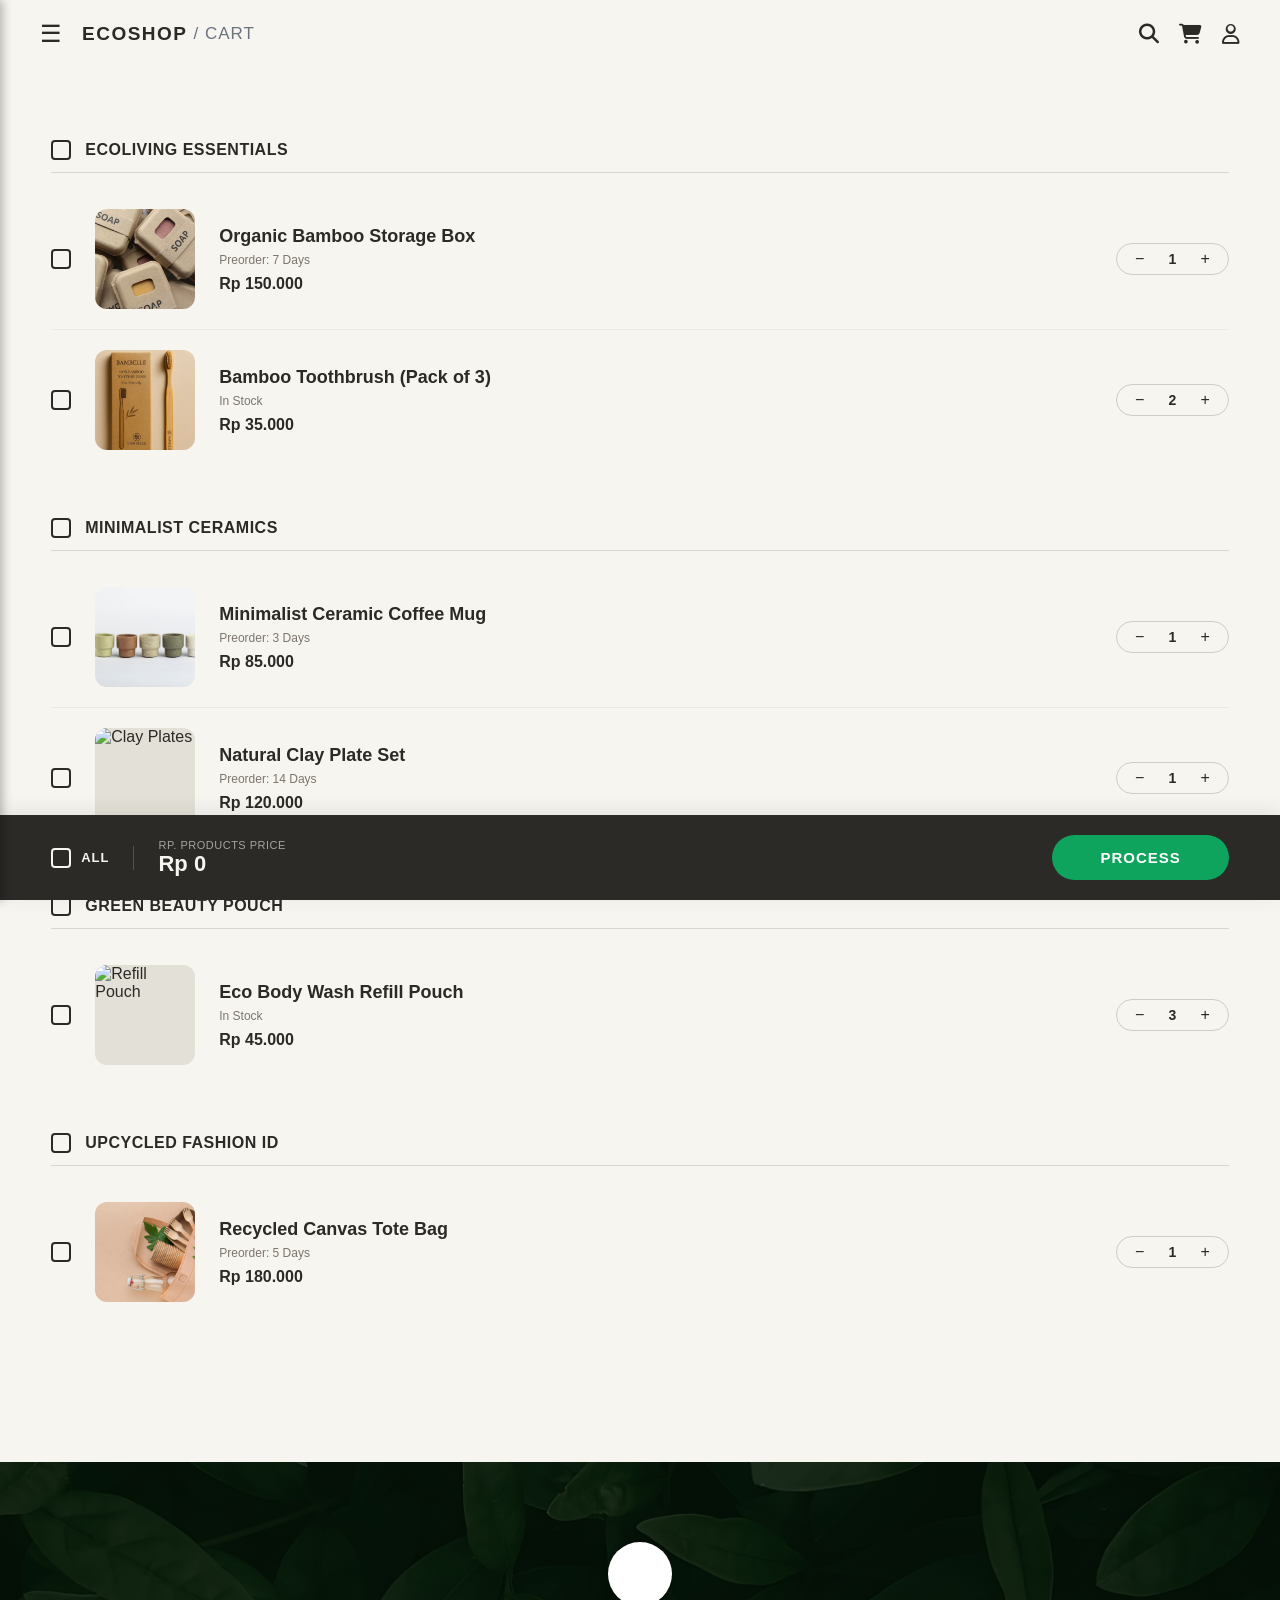
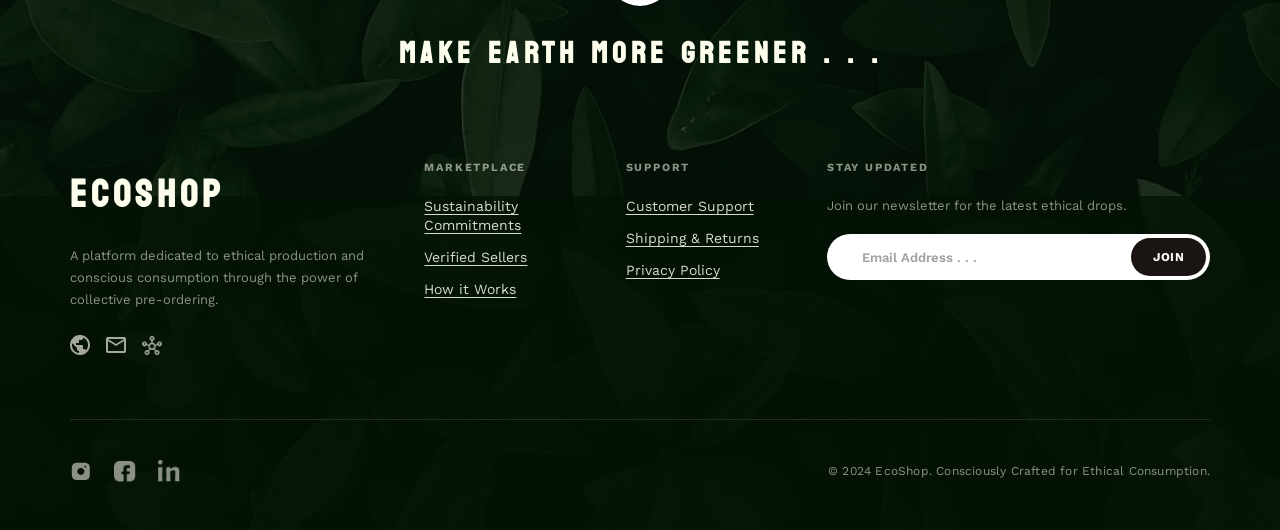
==== commit 696f90af: "Fixing some inconsitency" ====
--- a/cart.html
+++ b/cart.html
@@ -34,9 +34,9 @@
             <div class="sidebar-section">
                 <h4 class="underlined-title">CONTACT US</h4>
                 <ul class="menu-contact">
-                    <li><a href="#"><i class="fa-brands fa-instagram"></i> @ECOSHOP.ID</a></li>
-                    <li><a href="#"><i class="fa-brands fa-facebook-f"></i> ECOSHOP</a></li>
-                    <li><a href="#"><i class="fa-brands fa-linkedin-in"></i> ECOSHOP</a></li>
+                    <li><a href="https://instagram.com" target="_blank"><i class="fa-brands fa-instagram"></i> @ECOSHOP.ID</a></li>
+                    <li><a href="https://facebook.com" target="_blank"><i class="fa-brands fa-facebook-f"></i> ECOSHOP</a></li>
+                    <li><a href="https://linkedin.com" target="_blank"><i class="fa-brands fa-linkedin-in"></i> ECOSHOP</a></li>
                 </ul>
             </div>
             <div class="sidebar-section">
@@ -64,9 +64,9 @@
             <div class="logo-text"><strong>ECOSHOP</strong> <span class="page-title">/ CART</span></div>
         </div>
         <div class="nav-right">
-            <a href="#"><i class="fa-solid fa-magnifying-glass"></i></a>
+            <a href="catalog.html"><i class="fa-solid fa-magnifying-glass"></i></a>
             <a href="cart.html"><i class="fa-solid fa-cart-shopping"></i></a>
-            <a href="dashboard.h"><i class="fa-regular fa-user"></i></a>
+            <a href="dashboard.html"><i class="fa-regular fa-user"></i></a>
         </div>
     </nav>
 
@@ -383,5 +383,57 @@
             });
         });
     </script>
+
+<footer class="main-footer">
+  <div class="footer-top-header">
+    <div class="footer-badge"><img src="" alt=""></div>
+    <h2 class="footer-tagline">MAKE EARTH MORE GREENER . . .</h2>
+  </div>
+  <div class="footer-columns">
+    <div class="footer-brand">
+      <h2 class="footer-brand-name">ECOSHOP</h2>
+      <p>A platform dedicated to ethical production and conscious consumption through the power of collective pre-ordering.</p>
+      <div class="brand-socials">
+        <a href="#" aria-label="Website"><img src="assets/Footer/Icon.png" alt=""></a>
+        <a href="#" aria-label="Email"><img src="assets/Footer/Icon-1.png" alt=""></a>
+        <a href="#" aria-label="Community"><img src="assets/Footer/Icon-2.png" alt=""></a>
+      </div>
+    </div>
+    <nav class="nav-column" aria-label="Marketplace">
+      <h3>MARKETPLACE</h3>
+      <ul>
+        <li><a href="#">Sustainability Commitments</a></li>
+        <li><a href="#">Verified Sellers</a></li>
+        <li><a href="#">How it Works</a></li>
+      </ul>
+    </nav>
+    <nav class="nav-column" aria-label="Support">
+      <h3>SUPPORT</h3>
+      <ul>
+        <li><a href="#">Customer Support</a></li>
+        <li><a href="#">Shipping &amp; Returns</a></li>
+        <li><a href="#">Privacy Policy</a></li>
+      </ul>
+    </nav>
+    <div class="footer-newsletter">
+      <h3>STAY UPDATED</h3>
+      <p>Join our newsletter for the latest ethical drops.</p>
+      <form class="newsletter-form" action="#" method="POST">
+        <input type="email" name="newsletter-email" placeholder="Email Address . . ." required />
+        <button type="submit">JOIN</button>
+      </form>
+    </div>
+  </div>
+  <hr class="footer-divider" />
+  <div class="footer-bottom-bar">
+    <div class="bottom-socials">
+      <a href="https://instagram.com" target="_blank" aria-label="Instagram"><img src="assets/Footer/Clip path group.png" alt=""></a>
+      <a href="https://facebook.com" target="_blank" aria-label="Facebook"><img src="assets/Footer/Vector.png" alt=""></a>
+      <a href="https://linkedin.com" target="_blank" aria-label="LinkedIn"><img src="assets/Footer/in.png" alt=""></a>
+    </div>
+    <p class="copyright-text">&copy; 2024 EcoShop. Consciously Crafted for Ethical Consumption.</p>
+  </div>
+</footer>
+
 </body>
 </html>
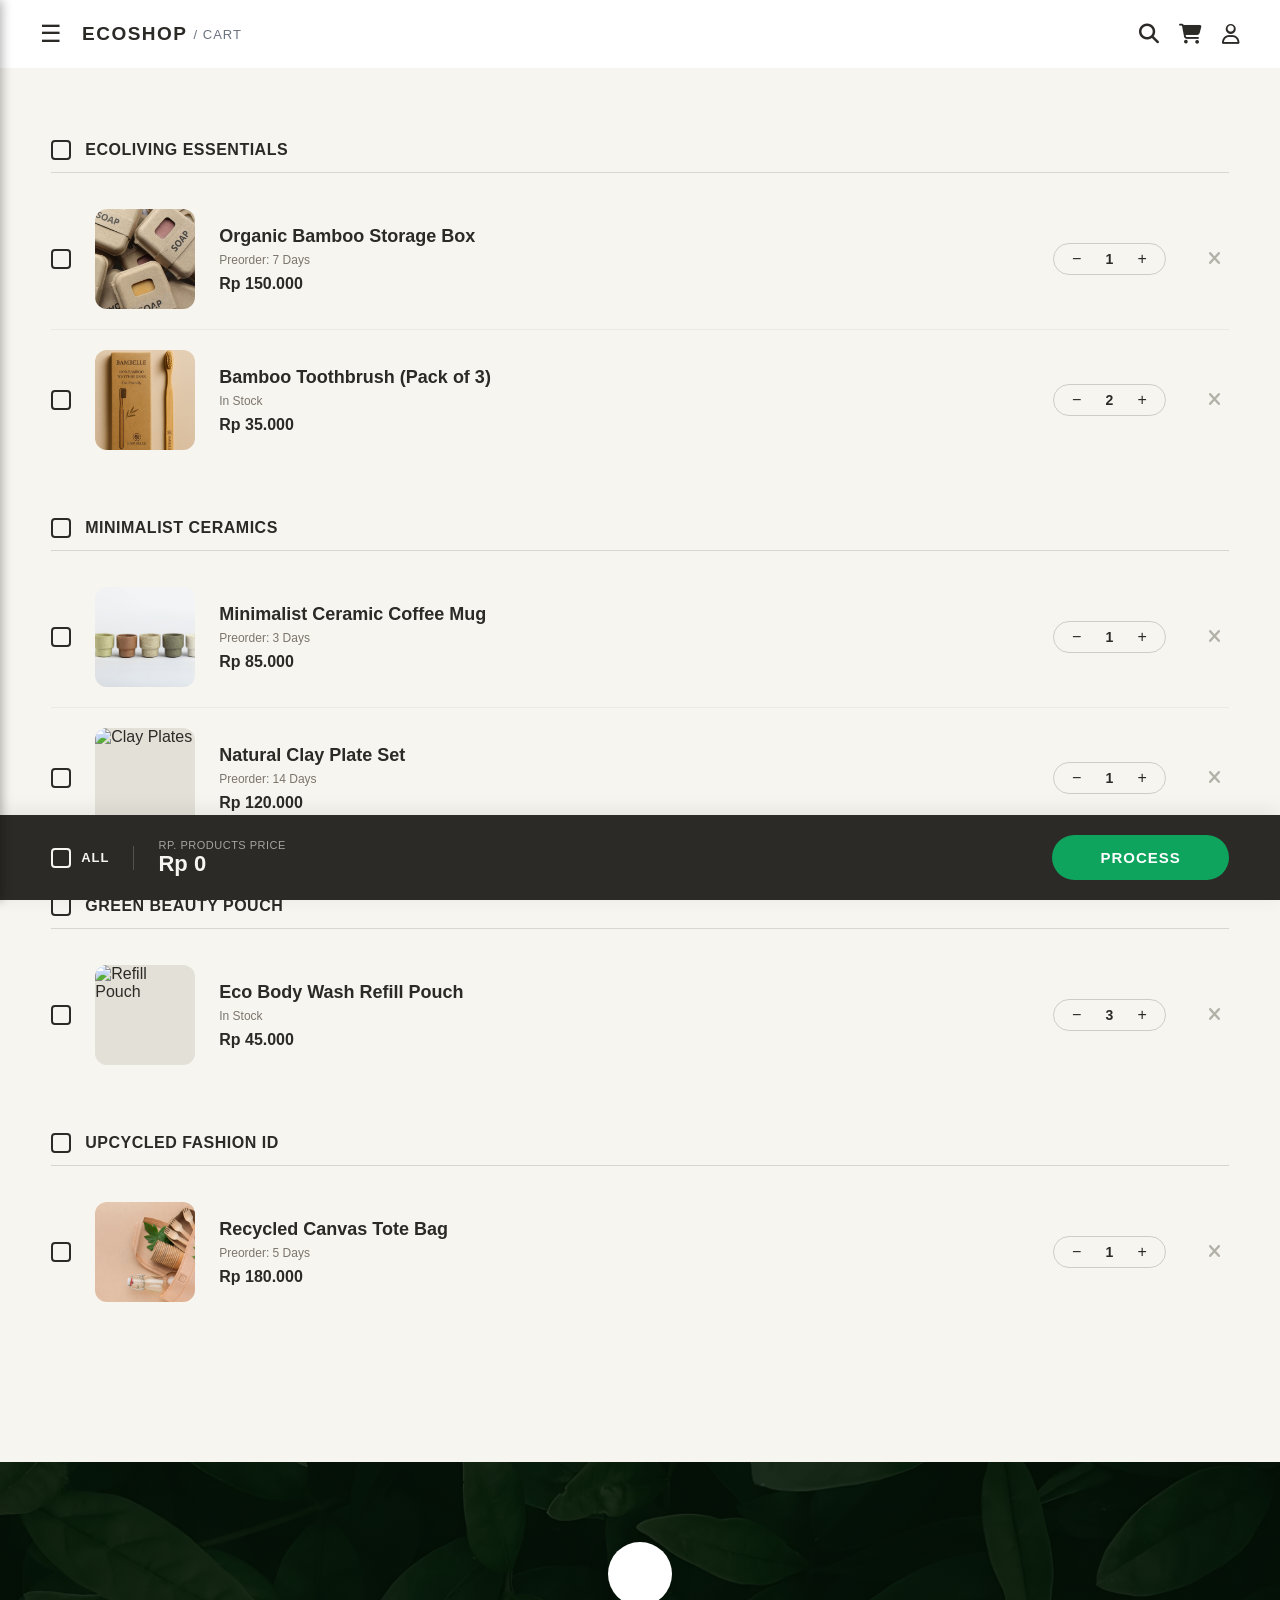
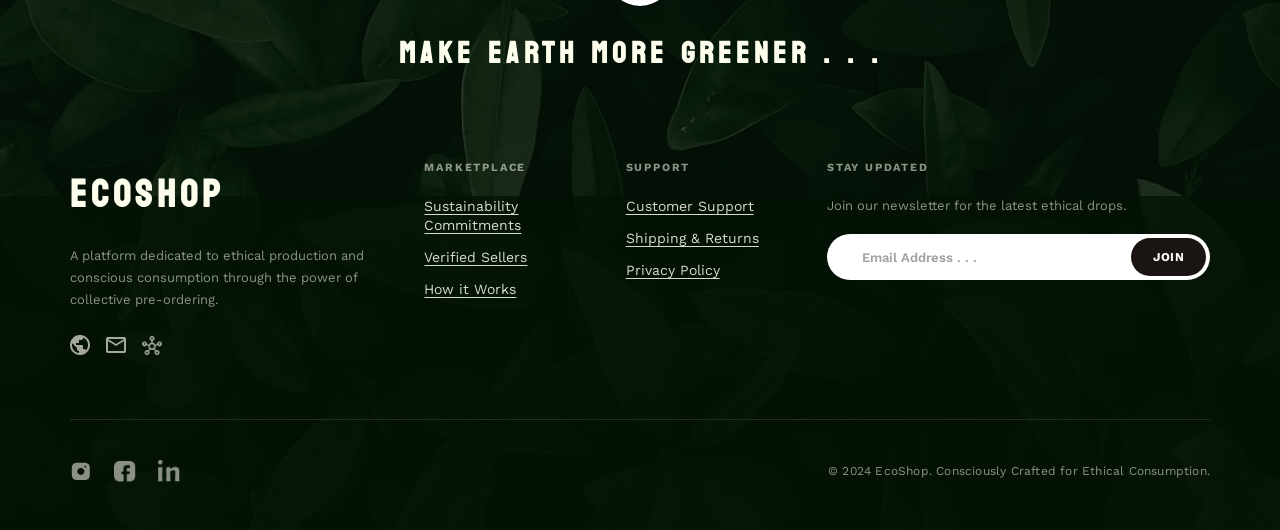
==== commit 3de428ad: "fix final" ====
--- a/cart.html
+++ b/cart.html
@@ -61,7 +61,7 @@
     <nav class="navbar custom-navbar">
         <div class="nav-left">
             <span class="hamburger" id="hamburger-btn">&#9776;</span>
-            <div class="logo-text"><strong>ECOSHOP</strong> <span class="page-title">/ CART</span></div>
+            <div class="logo-text"><strong>ECOSHOP</strong> <span class="page-title" style="font-size: 13px">/ CART</span></div>
         </div>
         <div class="nav-right">
             <a href="catalog.html"><i class="fa-solid fa-magnifying-glass"></i></a>
@@ -92,7 +92,10 @@
                         <span class="qty-value">1</span>
                         <button class="qty-btn plus">&plus;</button>
                     </div>
-                </div>
+                        <button class="remove-item-btn" aria-label="Remove Item">
+                            <i class="fa-solid fa-xmark"></i>
+                        </button>
+                    </div>
                 <div class="cart-item-row" data-price="35000">
                     <input type="checkbox" class="custom-checkbox item-checkbox">
                     <div class="product-image-wrapper">
@@ -108,6 +111,9 @@
                         <span class="qty-value">2</span>
                         <button class="qty-btn plus">&plus;</button>
                     </div>
+                    <button class="remove-item-btn" aria-label="Remove Item">
+                        <i class="fa-solid fa-xmark"></i>
+                    </button>
                 </div>
             </div>
         </section>
@@ -133,6 +139,9 @@
                         <span class="qty-value">1</span>
                         <button class="qty-btn plus">&plus;</button>
                     </div>
+                    <button class="remove-item-btn" aria-label="Remove Item">
+                        <i class="fa-solid fa-xmark"></i>
+                    </button>
                 </div>
                 <div class="cart-item-row" data-price="120000">
                     <input type="checkbox" class="custom-checkbox item-checkbox">
@@ -149,6 +158,9 @@
                         <span class="qty-value">1</span>
                         <button class="qty-btn plus">&plus;</button>
                     </div>
+                    <button class="remove-item-btn" aria-label="Remove Item">
+                        <i class="fa-solid fa-xmark"></i>
+                    </button>
                 </div>
             </div>
         </section>
@@ -174,6 +186,9 @@
                         <span class="qty-value">3</span>
                         <button class="qty-btn plus">&plus;</button>
                     </div>
+                    <button class="remove-item-btn" aria-label="Remove Item">
+                        <i class="fa-solid fa-xmark"></i>
+                    </button>
                 </div>
             </div>
         </section>
@@ -199,6 +214,9 @@
                         <span class="qty-value">1</span>
                         <button class="qty-btn plus">&plus;</button>
                     </div>
+                    <button class="remove-item-btn" aria-label="Remove Item">
+                        <i class="fa-solid fa-xmark"></i>
+                    </button>
                 </div>
             </div>
         </section>
@@ -380,6 +398,31 @@
                 
                 // Pindah ke halaman checkout
                 window.location.href = "checkout.html";
+            });
+            // ==========================================
+            // 4. LOGIKA HAPUS BARANG (REMOVE ITEM)
+            // ==========================================
+            const removeButtons = document.querySelectorAll(".remove-item-btn");
+            
+            removeButtons.forEach(btn => {
+                btn.addEventListener("click", (e) => {
+                    const row = e.target.closest(".cart-item-row");
+                    const shopGroup = row.closest(".cart-shop-group");
+                    
+                    // Hapus elemen produk dari halaman
+                    row.remove();
+                    
+                    // Cek apakah toko tersebut masih memiliki barang lain?
+                    // Jika habis (0 barang), hapus juga header tokonya sekalian
+                    const remainingItems = shopGroup.querySelectorAll(".cart-item-row");
+                    if (remainingItems.length === 0) {
+                        shopGroup.remove(); 
+                    }
+                    
+                    // Update kalkulasi total harga & status checkbox
+                    checkSelectAllStatus();
+                    calculateCartTotal();
+                });
             });
         });
     </script>
--- a/global.css
+++ b/global.css
@@ -378,6 +378,7 @@
 
 /* Mobile & Tablet Kecil (Di bawah 768px) */
 @media (max-width: 768px) {
+    /* --- FOOTER MOBILE --- */
     .footer-content {
         grid-template-columns: 1fr; /* Menjadi 1 kolom berderet ke bawah */
         text-align: center;
@@ -413,6 +414,64 @@
         max-width: 400px;
         padding: 12px 20px; 
     }
+
+    /* --- TAMBAHAN UNTUK SIDEBAR MOBILE (LEBIH RAPI & MENGECIL) --- */
+    .sidebar {
+        padding: 24px 0; /* Mengurangi padding atas-bawah */
+    }
+
+    .sidebar-header {
+        margin-bottom: 30px;
+    }
+
+    .sidebar-header h2 {
+        font-size: 18px; /* Mengecilkan tulisan brand (ECOSHOP) */
+    }
+
+    .sidebar-header .hamburger-inside {
+        font-size: 18px;
+    }
+
+    .sidebar-section {
+        margin-bottom: 28px; /* Merapatkan jarak antar section (PAGE, CONTACT US, dll) */
+    }
+
+    .underlined-title {
+        font-size: 10px; /* Mengecilkan teks sub-judul */
+        margin-bottom: 16px;
+    }
+
+    .sidebar-section ul li {
+        margin-bottom: 12px; /* Merapatkan jarak list antar menu */
+    }
+
+    .sidebar-section ul li a {
+        font-size: 12px; /* Font menu utama mengecil dari 14px ke 12px */
+        gap: 12px;
+    }
+
+    .menu-contact li a i {
+        font-size: 16px; /* Ikon sosial media lebih kecil */
+        width: 16px;
+    }
+
+    .menu-support li a {
+        font-size: 9px; /* Teks support lebih kecil */
+    }
+
+    .community-box h5 {
+        font-size: 12px;
+    }
+
+    .community-box p {
+        font-size: 9.5px;
+        margin-bottom: 12px;
+    }
+
+    .join-btn {
+        padding: 6px 14px;
+        font-size: 9.5px;
+    }
 }
 
 /* Smartphone Kecil (Di bawah 480px) */
--- a/cart.css
+++ b/cart.css
@@ -342,7 +342,7 @@
 }
 
 
-/* ==========================================================================
+//* ==========================================================================
    3. MOBILE RESPONSIVE (< 540px)
    ========================================================================== */
 @media (max-width: 539px) {
@@ -356,32 +356,49 @@
         margin-bottom: 24px;
     }
 
-    /* Modifikasi susunan item di mobile agar tidak sempit */
+    /* Modifikasi susunan item di mobile agar sangat rapi */
     .cart-item-row {
         flex-wrap: wrap; 
         gap: 12px;
         padding: 16px 0;
+        position: relative; /* Penting untuk mengunci posisi tombol X */
+        padding-right: 25px; /* Beri ruang di kanan agar teks tidak menabrak X */
     }
     
     .product-image-wrapper {
-        width: 80px;
-        height: 80px;
+        width: 75px; /* Dikecilkan sedikit agar lega */
+        height: 75px;
         border-radius: 8px;
     }
 
+    .product-info-details {
+        flex: 1; /* Biarkan teks mengambil sisa ruang tengah */
+        min-width: 120px; 
+    }
+
     .product-title {
-        font-size: 15px;
+        font-size: 14px; /* Disesuaikan agar judul panjang tetap rapi */
+        padding-right: 10px;
     }
 
     .product-price {
-        font-size: 15px;
-    }
-
-    /* Menolak pengatur jumlah pindah ke baris baru sendirian & merapat ke kanan */
+        font-size: 14px;
+    }
+
+    /* Pengatur jumlah merapat ke kanan bawah */
     .quantity-controller {
         margin-left: auto;
         padding: 2px 10px;
         gap: 10px;
+    }
+
+    /* Tombol X pindah ke pojok kanan atas khusus layar HP */
+    .remove-item-btn {
+        position: absolute;
+        top: 16px;
+        right: 0;
+        margin: 0;
+        padding: 4px;
     }
 
     /* Penyesuaian Sticky Bar di Layar Kecil */
@@ -413,4 +430,47 @@
         font-size: 12px;
         border-radius: 20px;
     }
+}
+
+/* ==========================================================================
+   4. TOMBOL HAPUS BARANG (X) AESTHETIC - DESKTOP/TABLET DEFAULT
+   ========================================================================== */
+.remove-item-btn {
+    background: transparent;
+    border: none;
+    color: #b3b0a8; 
+    font-size: 18px;
+    cursor: pointer;
+    padding: 8px;
+    margin-left: 10px;
+    display: flex;
+    align-items: center;
+    justify-content: center;
+    transition: color 0.2s ease, transform 0.2s ease;
+}
+
+.remove-item-btn:hover {
+    color: #d64c4c; 
+    transform: scale(1.15); 
+}
+
+/* ==========================================================================
+   5. NAVBAR SCROLL JADI COKLAT
+   ========================================================================== */
+.navbar {
+    background-color: #ffffff; /* Awalnya putih */
+    transition: background-color 0.35s ease, box-shadow 0.35s ease;
+}
+
+.navbar.scrolled {
+    background-color: #392F27 !important; /* Warna coklat earthy */
+    box-shadow: 0 4px 15px rgba(0,0,0,0.1);
+}
+
+/* Supaya teks & icon kelihatan, ganti jadi krem terang saat background coklat */
+.navbar.scrolled .hamburger,
+.navbar.scrolled .logo-text strong,
+.navbar.scrolled .logo-text .page-title,
+.navbar.scrolled .nav-right a i {
+    color: #f6f5ef !important; 
 }
